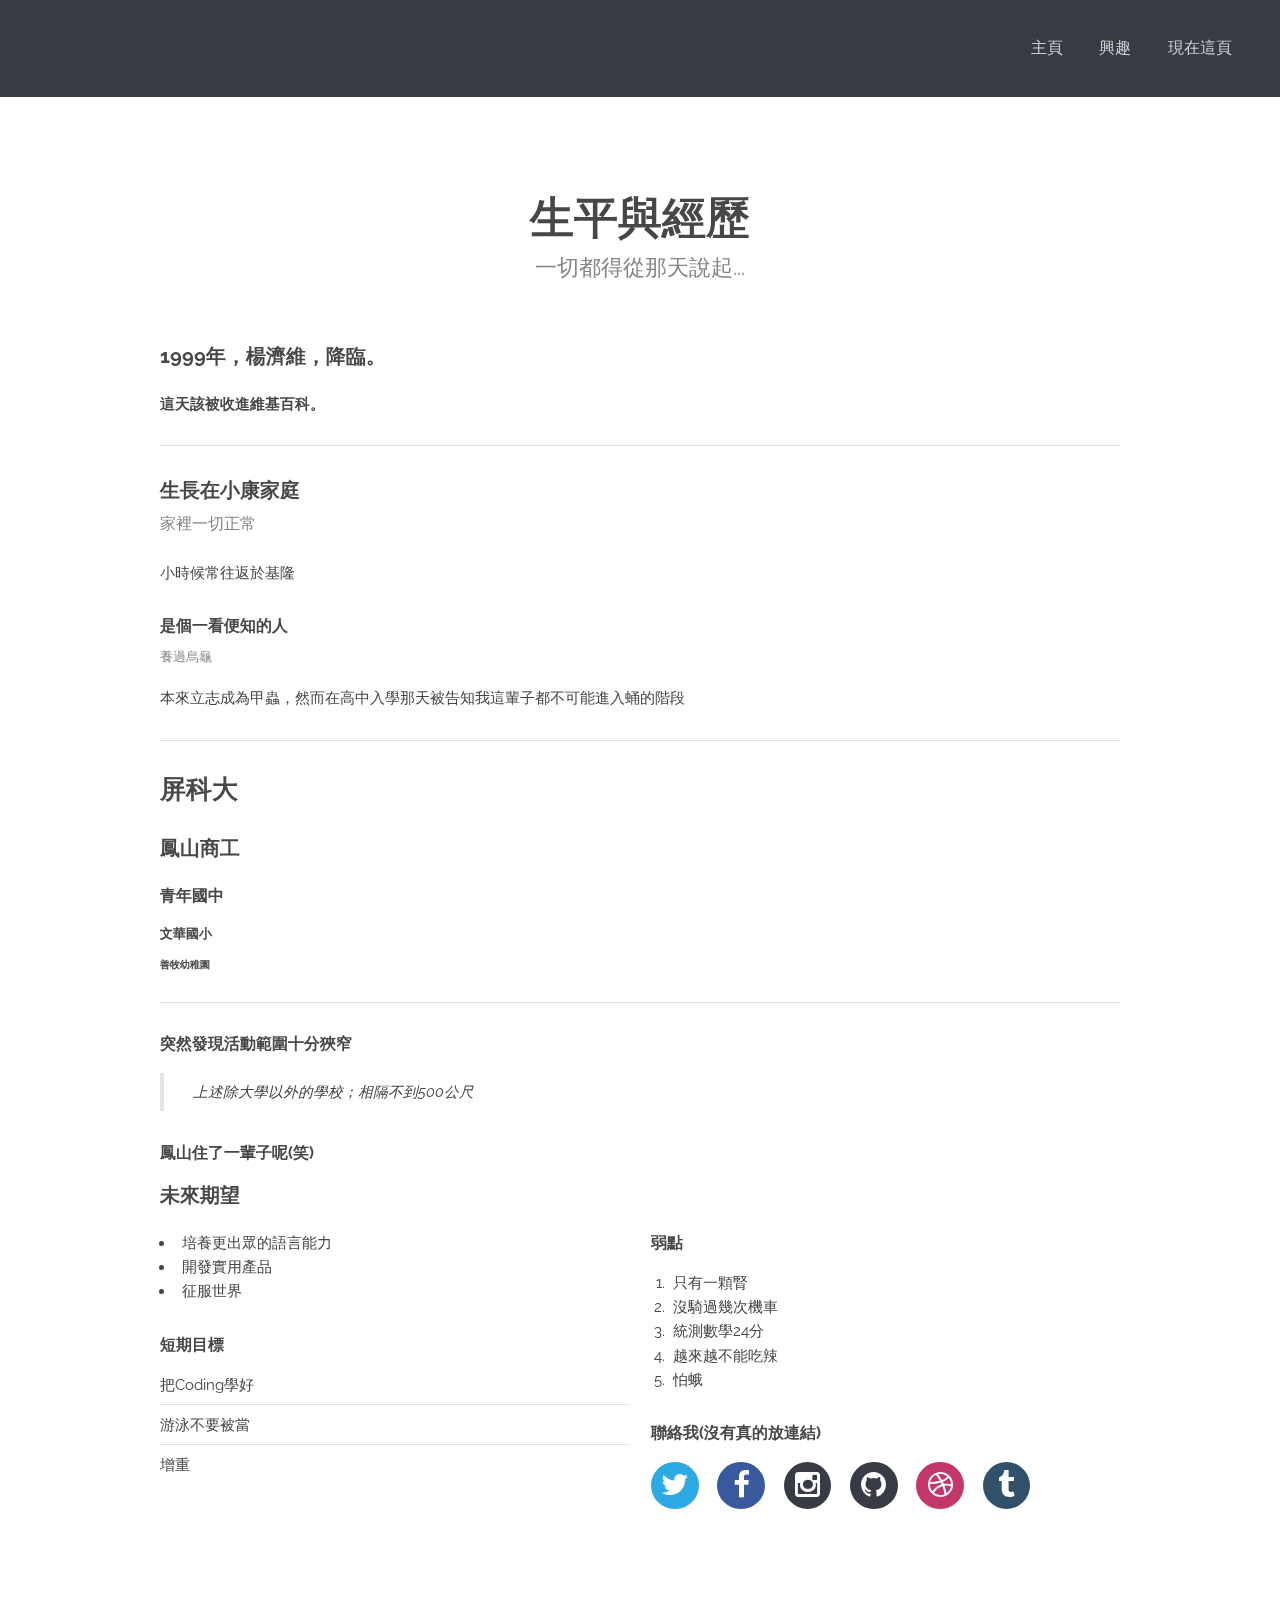
==== templated-transit/elements.html @ 1645ad38 "go" ====
<!DOCTYPE html>
<!--
	Transit by TEMPLATED
	templated.co @templatedco
	Released for free under the Creative Commons Attribution 3.0 license (templated.co/license)
-->
<html lang="en">

<head>
    <meta charset="UTF-8">
    <title>經歷</title>
    <meta http-equiv="content-type" content="text/html; charset=utf-8" />
    <meta name="description" content="" />
    <meta name="keywords" content="" />
    <!--[if lte IE 8]><script src="js/html5shiv.js"></script><![endif]-->
    <script src="js/jquery.min.js"></script>
    <script src="js/skel.min.js"></script>
    <script src="js/skel-layers.min.js"></script>
    <script src="js/init.js"></script>
    <noscript>
			<link rel="stylesheet" href="css/skel.css" />
			<link rel="stylesheet" href="css/style.css" />
			<link rel="stylesheet" href="css/style-xlarge.css" />
		</noscript>
</head>

<body>

    <!-- Header -->
    <header id="header">
        <nav id="nav">
            <ul>
                <li><a href="index.html">主頁</a></li>
                <li><a href="generic.html">興趣</a></li>
                <li><a href="elements.html">現在這頁</a></li>

            </ul>
        </nav>
    </header>

    <!-- Main -->
    <section id="main" class="wrapper">
        <div class="container">

            <header class="major">
                <h2>生平與經歷</h2>
                <p>一切都得從那天說起...</p>
            </header>

            <!-- Text -->
            <section>
                <h3>1999年，楊濟維，降臨。</h3>
                <p> <b>這天該被收進維基百科。</b></p>

                <hr />

                <header>
                    <h3>生長在小康家庭</h3>
                    <p>家裡一切正常</p>
                </header>
                <p>小時候常往返於基隆</p>
                <header>
                    <h4>是個一看便知的人</h4>
                    <p>養過烏龜</p>
                </header>
                <p>本來立志成為甲蟲，然而在高中入學那天被告知我這輩子都不可能進入蛹的階段</p>

                <hr />

                <h2>屏科大</h2>
                <h3>鳳山商工</h3>
                <h4>青年國中</h4>
                <h5>文華國小</h5>
                <h6>善牧幼稚園</h6>

                <hr />

                <h4>突然發現活動範圍十分狹窄</h4>
                <blockquote>上述除大學以外的學校；相隔不到500公尺</blockquote>

                <h4>鳳山住了一輩子呢(笑)</h4>

            </section>

            <!-- Lists -->
            <section>
                <h3>未來期望</h3>
                <div class="row">
                    <div class="6u 12u(3)">


                        <ul>
                            <li>培養更出眾的語言能力</li>
                            <li>開發實用產品</li>
                            <li>征服世界</li>
                        </ul>

                        <h4>短期目標</h4>
                        <ul class="alt">
                            <li>把Coding學好</li>
                            <li>游泳不要被當</li>
                            <li>增重</li>
                        </ul>

                    </div>
                    <div class="6u 12u(3)">

                        <h4>弱點</h4>
                        <ol>
                            <li>只有一顆腎</li>
                            <li>沒騎過幾次機車</li>
                            <li>統測數學24分</li>
                            <li>越來越不能吃辣</li>
                            <li>怕蛾</li>

                        </ol>

                        <h4>聯絡我(沒有真的放連結)</h4>

                        <ul class="icons">
                            <li><a href="#" class="icon rounded fa-twitter"><span class="label">Twitter</span></a></li>
                            <li><a href="#" class="icon rounded fa-facebook"><span class="label">Facebook</span></a></li>
                            <li><a href="#" class="icon rounded fa-instagram"><span class="label">Instagram</span></a></li>
                            <li><a href="#" class="icon rounded fa-github"><span class="label">Github</span></a></li>
                            <li><a href="#" class="icon rounded fa-dribbble"><span class="label">Dribbble</span></a></li>
                            <li><a href="#" class="icon rounded fa-tumblr"><span class="label">Tumblr</span></a></li>
                        </ul>

                    </div>
                </div>



</body>

</html>
---- templated-transit/css/skel.css ----
/* Resets (http://meyerweb.com/eric/tools/css/reset/ | v2.0 | 20110126 | License: none (public domain)) */

	html,body,div,span,applet,object,iframe,h1,h2,h3,h4,h5,h6,p,blockquote,pre,a,abbr,acronym,address,big,cite,code,del,dfn,em,img,ins,kbd,q,s,samp,small,strike,strong,sub,sup,tt,var,b,u,i,center,dl,dt,dd,ol,ul,li,fieldset,form,label,legend,table,caption,tbody,tfoot,thead,tr,th,td,article,aside,canvas,details,embed,figure,figcaption,footer,header,hgroup,menu,nav,output,ruby,section,summary,time,mark,audio,video{margin:0;padding:0;border:0;font-size:100%;font:inherit;vertical-align:baseline;}article,aside,details,figcaption,figure,footer,header,hgroup,menu,nav,section{display:block;}body{line-height:1;}ol,ul{list-style:none;}blockquote,q{quotes:none;}blockquote:before,blockquote:after,q:before,q:after{content:'';content:none;}table{border-collapse:collapse;border-spacing:0;}body{-webkit-text-size-adjust:none}

/* Box Model */

	*, *:before, *:after {
		-moz-box-sizing: border-box;
		-webkit-box-sizing: border-box;
		box-sizing: border-box;
	}

/* Container */

	.container {
		margin-left: auto;
		margin-right: auto;

		/* width: (containers) */
		width: 1200px;
	}

	/* Modifiers */

		/* 125% */
			.container.\31 25\25 {
				width: 100%;

				/* max-width: (containers * 1.25) */
				max-width: 1500px;

				/* min-width: (containers) */
				min-width: 1200px;
			}

		/* 75% */
			.container.\37 5\25 {

				/* width: (containers * 0.75) */
				width: 900px;

			}

		/* 50% */
			.container.\35 0\25 {

				/* width: (containers * 0.50) */
				width: 600px;

			}

		/* 25% */
			.container.\32 5\25 {

				/* width: (containers * 0.25) */
				width: 300px;

			}

/* Grid */

	.row {
		border-bottom: solid 1px transparent;
	}

	.row > * {
		float: left;
	}

	.row:after, .row:before {
		content: '';
		display: block;
		clear: both;
		height: 0;
	}

	.row.uniform > * > :first-child {
		margin-top: 0;
	}

	.row.uniform > * > :last-child {
		margin-bottom: 0;
	}

	/* Gutters */

		/* Normal */

			.row > * {
				/* padding: (gutters.horizontal) 0 0 (gutters.vertical) */
				padding: 0 0 0 2em;
			}

			.row {
				/* margin: -(gutters.horizontal) 0 -1px -(gutters.vertical) */
				margin: 0 0 -1px -2em;
			}

			.row.uniform > * {
				/* padding: (gutters.vertical) 0 0 (gutters.vertical) */
				padding: 2em 0 0 2em;
			}

			.row.uniform {
				/* margin: -(gutters.vertical) 0 -1px -(gutters.vertical) */
				margin: -2em 0 -1px -2em;
			}

		/* 200% */

			.row.\32 00\25 > * {
				/* padding: (gutters.horizontal) 0 0 (gutters.vertical) */
				padding: 0 0 0 4em;
			}

			.row.\32 00\25 {
				/* margin: -(gutters.horizontal) 0 -1px -(gutters.vertical) */
				margin: 0 0 -1px -4em;
			}

			.row.uniform.\32 00\25 > * {
				/* padding: (gutters.vertical) 0 0 (gutters.vertical) */
				padding: 4em 0 0 4em;
			}

			.row.uniform.\32 00\25 {
				/* margin: -(gutters.vertical) 0 -1px -(gutters.vertical) */
				margin: -4em 0 -1px -4em;
			}

		/* 150% */

			.row.\31 50\25 > * {
				/* padding: (gutters.horizontal) 0 0 (gutters.vertical) */
				padding: 0 0 0 1.5em;
			}

			.row.\31 50\25 {
				/* margin: -(gutters.horizontal) 0 -1px -(gutters.vertical) */
				margin: 0 0 -1px -1.5em;
			}

			.row.uniform.\31 50\25 > * {
				/* padding: (gutters.vertical) 0 0 (gutters.vertical) */
				padding: 1.5em 0 0 1.5em;
			}

			.row.uniform.\31 50\25 {
				/* margin: -(gutters.vertical) 0 -1px -(gutters.vertical) */
				margin: -1.5em 0 -1px -1.5em;
			}

		/* 50% */

			.row.\35 0\25 > * {
				/* padding: (gutters.horizontal) 0 0 (gutters.vertical) */
				padding: 0 0 0 1em;
			}

			.row.\35 0\25 {
				/* margin: -(gutters.horizontal) 0 -1px -(gutters.vertical) */
				margin: 0 0 -1px -1em;
			}

			.row.uniform.\35 0\25 > * {
				/* padding: (gutters.vertical) 0 0 (gutters.vertical) */
				padding: 1em 0 0 1em;
			}

			.row.uniform.\35 0\25 {
				/* margin: -(gutters.vertical) 0 -1px -(gutters.vertical) */
				margin: -1em 0 -1px -1em;
			}

		/* 25% */

			.row.\32 5\25 > * {
				/* padding: (gutters.horizontal) 0 0 (gutters.vertical) */
				padding: 0 0 0 0.5em;
			}

			.row.\32 5\25 {
				/* margin: -(gutters.horizontal) 0 -1px -(gutters.vertical) */
				margin: 0 0 -1px -0.5em;
			}

			.row.uniform.\32 5\25 > * {
				/* padding: (gutters.vertical) 0 0 (gutters.vertical) */
				padding: 0.5em 0 0 0.5em;
			}

			.row.uniform.\32 5\25 {
				/* margin: -(gutters.vertical) 0 -1px -(gutters.vertical) */
				margin: -0.5em 0 -1px -0.5em;
			}

		/* 0% */

			.row.\30 \25 > * {
				padding: 0;
			}

			.row.\30 \25 {
				margin: 0 0 -1px 0;
			}

	/* Cells */

		.\31 2u, .\31 2u\24 { width: 100%; clear: none; margin-left: 0; }
		.\31 1u, .\31 1u\24 { width: 91.6666666667%; clear: none; margin-left: 0; }
		.\31 0u, .\31 0u\24 { width: 83.3333333333%; clear: none; margin-left: 0; }
		.\39 u, .\39 u\24 { width: 75%; clear: none; margin-left: 0; }
		.\38 u, .\38 u\24 { width: 66.6666666667%; clear: none; margin-left: 0; }
		.\37 u, .\37 u\24 { width: 58.3333333333%; clear: none; margin-left: 0; }
		.\36 u, .\36 u\24 { width: 50%; clear: none; margin-left: 0; }
		.\35 u, .\35 u\24 { width: 41.6666666667%; clear: none; margin-left: 0; }
		.\34 u, .\34 u\24 { width: 33.3333333333%; clear: none; margin-left: 0; }
		.\33 u, .\33 u\24 { width: 25%; clear: none; margin-left: 0; }
		.\32 u, .\32 u\24 { width: 16.6666666667%; clear: none; margin-left: 0; }
		.\31 u, .\31 u\24 { width: 8.3333333333%; clear: none; margin-left: 0; }

		.\31 2u\24 + *,
		.\31 1u\24 + *,
		.\31 0u\24 + *,
		.\39 u\24 + *,
		.\38 u\24 + *,
		.\37 u\24 + *,
		.\36 u\24 + *,
		.\35 u\24 + *,
		.\34 u\24 + *,
		.\33 u\24 + *,
		.\32 u\24 + *,
		.\31 u\24 + * {
			clear: left;
		}

		.\-11u { margin-left: 91.6666666667% }
		.\-10u { margin-left: 83.3333333333% }
		.\-9u { margin-left: 75% }
		.\-8u { margin-left: 66.6666666667% }
		.\-7u { margin-left: 58.3333333333% }
		.\-6u { margin-left: 50% }
		.\-5u { margin-left: 41.6666666667% }
		.\-4u { margin-left: 33.3333333333% }
		.\-3u { margin-left: 25% }
		.\-2u { margin-left: 16.6666666667% }
		.\-1u { margin-left: 8.3333333333% }
---- templated-transit/css/style.css ----
@charset "UTF-8";
@import url(font-awesome.min.css);
@import url(http://fonts.googleapis.com/css?family=Raleway:700,400);

/*
	Transit by TEMPLATED
	templated.co @templatedco
	Released for free under the Creative Commons Attribution 3.0 license (templated.co/license)
*/

/* Basic */

	body {
		background: #fff;
	}

		body.is-loading *, body.is-loading *:before, body.is-loading *:after {
			-moz-animation: none !important;
			-webkit-animation: none !important;
			-o-animation: none !important;
			-ms-animation: none !important;
			animation: none !important;
			-moz-transition: none !important;
			-webkit-transition: none !important;
			-o-transition: none !important;
			-ms-transition: none !important;
			transition: none !important;
		}

	body, input, select, textarea {
		color: #444;
		font-family: "Raleway", Helvetica, sans-serif;
		font-size: 13pt;
		font-weight: 400;
		line-height: 1.65em;
	}

	a {
		color: #383b43;
		text-decoration: none;
	}

		a:active, a:hover {
			text-decoration: underline;
		}

	strong, b {
		color: #474747;
		font-weight: 700;
	}

	em, i {
		font-style: italic;
	}

	p {
		margin: 0 0 2em 0;
	}

	h1, h2, h3, h4, h5, h6 {
		color: #474747;
		font-weight: 700;
		line-height: 1em;
		margin: 0 0 1em 0;
	}

		h1 a, h2 a, h3 a, h4 a, h5 a, h6 a {
			color: inherit;
			text-decoration: none;
		}

	h2 {
		font-size: 1.75em;
		line-height: 1.5em;
	}

	h3 {
		font-size: 1.35em;
		line-height: 1.5em;
	}

	h4 {
		font-size: 1.1em;
		line-height: 1.5em;
	}

	h5 {
		font-size: 0.9em;
		line-height: 1.5em;
	}

	h6 {
		font-size: 0.7em;
		line-height: 1.5em;
	}

	sub {
		font-size: 0.8em;
		position: relative;
		top: 0.5em;
	}

	sup {
		font-size: 0.8em;
		position: relative;
		top: -0.5em;
	}

	hr {
		border: 0;
		border-bottom: solid 1px rgba(144, 144, 144, 0.25);
		margin: 2em 0;
	}

		hr.major {
			margin: 3em 0;
		}

	blockquote {
		border-left: solid 4px rgba(144, 144, 144, 0.25);
		font-style: italic;
		margin: 0 0 2em 0;
		padding: 0.5em 0 0.5em 2em;
	}

	code {
		background: rgba(144, 144, 144, 0.075);
		border-radius: 4px;
		border: solid 1px rgba(144, 144, 144, 0.25);
		font-family: "Courier New", monospace;
		font-size: 0.9em;
		margin: 0 0.25em;
		padding: 0.25em 0.65em;
	}

	pre {
		-webkit-overflow-scrolling: touch;
		font-family: "Courier New", monospace;
		font-size: 0.9em;
		margin: 0 0 2em 0;
	}

		pre code {
			display: block;
			line-height: 1.75em;
			padding: 1em 1.5em;
			overflow-x: auto;
		}

	.align-left {
		text-align: left;
	}

	.align-center {
		text-align: center;
	}

	.align-right {
		text-align: right;
	}

/* Section/Article */

	section.special, article.special {
		text-align: center;
	}

	header p {
		color: #858585;
		position: relative;
		margin: 0 0 1.5em 0;
	}

	header h2 + p {
		font-size: 1.25em;
		margin-top: -1em;
		line-height: 1.5em;
	}

	header h3 + p {
		font-size: 1.1em;
		margin-top: -0.8em;
		line-height: 1.5em;
	}

	header h4 + p,
	header h5 + p,
	header h6 + p {
		font-size: 0.9em;
		margin-top: -0.6em;
		line-height: 1.5em;
	}

	header.major {
		text-align: center;
		margin-bottom: 4em;
	}

		header.major h2 {
			font-size: 3em;
			margin-bottom: 0.5em;
		}

		header.major p {
			font-size: 1.5em;
		}

/* Form */

	form {
		margin: 0 0 2em 0;
	}

	label {
		color: #474747;
		display: block;
		font-size: 0.9em;
		font-weight: 700;
		margin: 0 0 1em 0;
	}

	input[type="text"],
	input[type="password"],
	input[type="email"],
	select,
	textarea {
		-moz-appearance: none;
		-webkit-appearance: none;
		-o-appearance: none;
		-ms-appearance: none;
		appearance: none;
		background: rgba(144, 144, 144, 0.075);
		border-radius: 4px;
		border: none;
		color: inherit;
		display: block;
		outline: 0;
		padding: 0 1em;
		text-decoration: none;
		width: 100%;
	}

		input[type="text"]:invalid,
		input[type="password"]:invalid,
		input[type="email"]:invalid,
		select:invalid,
		textarea:invalid {
			box-shadow: none;
		}

		input[type="text"]:focus,
		input[type="password"]:focus,
		input[type="email"]:focus,
		select:focus,
		textarea:focus {
			border-color: #383b43;
			box-shadow: 0 0 0 1px #383b43;
		}

	.select-wrapper {
		text-decoration: none;
		display: block;
		position: relative;
	}

		.select-wrapper:before {
			content: "";
			-moz-osx-font-smoothing: grayscale;
			-webkit-font-smoothing: antialiased;
			font-family: FontAwesome;
			font-style: normal;
			font-weight: normal;
			text-transform: none !important;
		}

		.select-wrapper:before {
			color: rgba(144, 144, 144, 0.25);
			display: block;
			height: 2.75em;
			line-height: 2.75em;
			pointer-events: none;
			position: absolute;
			right: 0;
			text-align: center;
			top: 0;
			width: 2.75em;
		}

		.select-wrapper select::-ms-expand {
			display: none;
		}

	input[type="text"],
	input[type="password"],
	input[type="email"],
	select {
		height: 2.75em;
	}

	textarea {
		padding: 0.75em 1em;
	}

	input[type="checkbox"],
	input[type="radio"] {
		-moz-appearance: none;
		-webkit-appearance: none;
		-o-appearance: none;
		-ms-appearance: none;
		appearance: none;
		display: block;
		float: left;
		margin-right: -2em;
		opacity: 0;
		width: 1em;
		z-index: -1;
	}

		input[type="checkbox"] + label,
		input[type="radio"] + label {
			text-decoration: none;
			color: #444;
			cursor: pointer;
			display: inline-block;
			font-size: 1em;
			font-weight: 400;
			padding-left: 2.4em;
			padding-right: 0.75em;
			position: relative;
		}

			input[type="checkbox"] + label:before,
			input[type="radio"] + label:before {
				-moz-osx-font-smoothing: grayscale;
				-webkit-font-smoothing: antialiased;
				font-family: FontAwesome;
				font-style: normal;
				font-weight: normal;
				text-transform: none !important;
			}

			input[type="checkbox"] + label:before,
			input[type="radio"] + label:before {
				background: rgba(144, 144, 144, 0.075);
				border-radius: 4px;
				border: solid 1px rgba(144, 144, 144, 0.25);
				content: '';
				display: inline-block;
				height: 1.65em;
				left: 0;
				line-height: 1.58125em;
				position: absolute;
				text-align: center;
				top: 0;
				width: 1.65em;
			}

		input[type="checkbox"]:checked + label:before,
		input[type="radio"]:checked + label:before {
			background: #3cadd4;
			border-color: #3cadd4;
			color: #ffffff;
			content: '\f00c';
		}

		input[type="checkbox"]:focus + label:before,
		input[type="radio"]:focus + label:before {
			border-color: #383b43;
			box-shadow: 0 0 0 1px #383b43;
		}

	input[type="checkbox"] + label:before {
		border-radius: 4px;
	}

	input[type="radio"] + label:before {
		border-radius: 100%;
	}

	::-webkit-input-placeholder {
		color: #858585 !important;
		opacity: 1.0;
	}

	:-moz-placeholder {
		color: #858585 !important;
		opacity: 1.0;
	}

	::-moz-placeholder {
		color: #858585 !important;
		opacity: 1.0;
	}

	:-ms-input-placeholder {
		color: #858585 !important;
		opacity: 1.0;
	}

	.formerize-placeholder {
		color: #858585 !important;
		opacity: 1.0;
	}

/* Box */

	.box {
		border-radius: 4px;
		border: solid 1px rgba(144, 144, 144, 0.25);
		margin-bottom: 2em;
		padding: 1.5em;
	}

		.box > :last-child,
		.box > :last-child > :last-child,
		.box > :last-child > :last-child > :last-child {
			margin-bottom: 0;
		}

		.box.alt {
			border: 0;
			border-radius: 0;
			padding: 0;
		}

/* Icon */

	.icon {
		text-decoration: none;
		border-bottom: none;
		position: relative;
	}

		.icon:before {
			-moz-osx-font-smoothing: grayscale;
			-webkit-font-smoothing: antialiased;
			font-family: FontAwesome;
			font-style: normal;
			font-weight: normal;
			text-transform: none !important;
		}

		.icon:active, .icon:hover {
			text-decoration: none;
		}

		.icon > .label {
			display: none;
		}

		.icon.rounded {
			background-color: #383b43;
			border-radius: 100%;
			color: #ffffff;
			display: inline-block;
			height: 3.25em;
			line-height: 3.25em;
			text-align: center;
			width: 3.25em;
		}

			.icon.rounded.big {
				font-size: 2.5em;
				margin-bottom: 0.5em;
			}

			.icon.rounded.color1 {
				background-color: #3cadd4;
			}

			.icon.rounded.color2 {
				background-color: #3c61d4;
			}

			.icon.rounded.color3 {
				background-color: #633cd4;
			}

			.icon.rounded.color4 {
				background-color: #af3cd4;
			}

			.icon.rounded.color5 {
				background-color: #d43cad;
			}

			.icon.rounded.color6 {
				background-color: #d43c61;
			}

			.icon.rounded.color7 {
				background-color: #d4633c;
			}

			.icon.rounded.color8 {
				background-color: #d4af3c;
			}

			.icon.rounded.color9 {
				background-color: #add43c;
			}

			.icon.rounded.color10 {
				background-color: #61d43c;
			}

			.icon.rounded.fa-twitter {
				background-color: #2daae4;
			}

			.icon.rounded.fa-facebook {
				background-color: #39599f;
			}

			.icon.rounded.fa-google-plus {
				background-color: #c91e1f;
			}

			.icon.rounded.fa-dribbble {
				background-color: #c4376b;
			}

			.icon.rounded.fa-tumblr, .icon.rounded.fa-linkedin {
				background-color: #31516a;
			}

			.icon.rounded.fa-rss {
				background-color: #f2600b;
			}

/* Image */

	.image {
		border-radius: 4px;
		border: 0;
		display: inline-block;
		position: relative;
	}

		.image img {
			border-radius: 4px;
			display: block;
		}

		.image.left {
			float: left;
			padding: 0 1.5em 1em 0;
			top: 0.25em;
		}

		.image.right {
			float: right;
			padding: 0 0 1em 1.5em;
			top: 0.25em;
		}

		.image.left, .image.right {
			max-width: 40%;
		}

			.image.left img, .image.right img {
				width: 100%;
			}

		.image.fit {
			display: block;
			margin: 0 0 2em 0;
			width: 100%;
		}

			.image.fit img {
				width: 100%;
			}

/* List */

	ol {
		list-style: decimal;
		margin: 0 0 2em 0;
		padding-left: 1.25em;
	}

		ol li {
			padding-left: 0.25em;
		}

	ul {
		list-style: disc;
		margin: 0 0 2em 0;
		padding-left: 1em;
	}

		ul li {
			padding-left: 0.5em;
		}

		ul.alt {
			list-style: none;
			padding-left: 0;
		}

			ul.alt li {
				border-top: solid 1px rgba(144, 144, 144, 0.25);
				padding: 0.5em 0;
			}

				ul.alt li:first-child {
					border-top: 0;
					padding-top: 0;
				}

		ul.unstyled {
			list-style: none;
			padding-left: 0;
		}

			ul.unstyled li {
				padding: 0.4em 0;
			}

		ul.icons {
			cursor: default;
			list-style: none;
			padding-left: 0;
		}

			ul.icons li {
				display: inline-block;
				padding: 0 1em 0 0;
			}

				ul.icons li:last-child {
					padding-right: 0;
				}

				ul.icons li .icon:before {
					font-size: 2em;
				}

		ul.actions {
			cursor: default;
			list-style: none;
			padding-left: 0;
		}

			ul.actions li {
				display: inline-block;
				padding: 0 1em 0 0;
				vertical-align: middle;
			}

				ul.actions li:last-child {
					padding-right: 0;
				}

			ul.actions.small li {
				padding: 0 0.5em 0 0;
			}

			ul.actions.vertical li {
				display: block;
				padding: 1em 0 0 0;
			}

				ul.actions.vertical li:first-child {
					padding-top: 0;
				}

				ul.actions.vertical li > * {
					margin-bottom: 0;
				}

			ul.actions.vertical.small li {
				padding: 0.5em 0 0 0;
			}

				ul.actions.vertical.small li:first-child {
					padding-top: 0;
				}

			ul.actions.fit {
				display: table;
				margin-left: -1em;
				padding: 0;
				table-layout: fixed;
				width: calc(100% + 1em);
			}

				ul.actions.fit li {
					display: table-cell;
					padding: 0 0 0 1em;
				}

					ul.actions.fit li > * {
						margin-bottom: 0;
					}

				ul.actions.fit.small {
					margin-left: -0.5em;
					width: calc(100% + 0.5em);
				}

					ul.actions.fit.small li {
						padding: 0 0 0 0.5em;
					}

	dl {
		margin: 0 0 2em 0;
	}

/* Table */

	.table-wrapper {
		-webkit-overflow-scrolling: touch;
		overflow-x: auto;
	}

	table {
		margin: 0 0 2em 0;
		width: 100%;
	}

		table tbody tr {
			border: solid 1px rgba(144, 144, 144, 0.25);
			border-left: 0;
			border-right: 0;
		}

			table tbody tr:nth-child(2n + 1) {
				background-color: rgba(144, 144, 144, 0.075);
			}

		table td {
			padding: 0.75em 0.75em;
		}

		table th {
			color: #474747;
			font-size: 0.9em;
			font-weight: 700;
			padding: 0 0.75em 0.75em 0.75em;
			text-align: left;
		}

		table thead {
			border-bottom: solid 2px rgba(144, 144, 144, 0.25);
		}

		table tfoot {
			border-top: solid 2px rgba(144, 144, 144, 0.25);
		}

		table.alt {
			border-collapse: separate;
		}

			table.alt tbody tr td {
				border: solid 1px rgba(144, 144, 144, 0.25);
				border-left-width: 0;
				border-top-width: 0;
			}

				table.alt tbody tr td:first-child {
					border-left-width: 1px;
				}

			table.alt tbody tr:first-child td {
				border-top-width: 1px;
			}

			table.alt thead {
				border-bottom: 0;
			}

			table.alt tfoot {
				border-top: 0;
			}

/* Button */

	input[type="submit"],
	input[type="reset"],
	input[type="button"],
	.button {
		-moz-appearance: none;
		-webkit-appearance: none;
		-o-appearance: none;
		-ms-appearance: none;
		appearance: none;
		-moz-transition: background-color 0.2s ease-in-out, color 0.2s ease-in-out;
		-webkit-transition: background-color 0.2s ease-in-out, color 0.2s ease-in-out;
		-o-transition: background-color 0.2s ease-in-out, color 0.2s ease-in-out;
		-ms-transition: background-color 0.2s ease-in-out, color 0.2s ease-in-out;
		transition: background-color 0.2s ease-in-out, color 0.2s ease-in-out;
		background-color: #3cadd4;
		border-radius: 30px;
		border: 0;
		color: #ffffff !important;
		cursor: pointer;
		display: inline-block;
		font-weight: 400;
		height: 2.85em;
		line-height: 2.95em;
		padding: 0 2em;
		text-align: center;
		text-decoration: none;
		white-space: nowrap;
	}

		input[type="submit"]:hover,
		input[type="reset"]:hover,
		input[type="button"]:hover,
		.button:hover {
			background-color: #51b6d9;
			text-decoration: none;
		}

		input[type="submit"]:active,
		input[type="reset"]:active,
		input[type="button"]:active,
		.button:active {
			background-color: #2da2ca;
			text-decoration: none;
		}

		input[type="submit"].icon,
		input[type="reset"].icon,
		input[type="button"].icon,
		.button.icon {
			padding-left: 1.35em;
		}

			input[type="submit"].icon:before,
			input[type="reset"].icon:before,
			input[type="button"].icon:before,
			.button.icon:before {
				margin-right: 0.5em;
			}

		input[type="submit"].fit,
		input[type="reset"].fit,
		input[type="button"].fit,
		.button.fit {
			display: block;
			margin: 0 0 1em 0;
			width: 100%;
		}

		input[type="submit"].small,
		input[type="reset"].small,
		input[type="button"].small,
		.button.small {
			font-size: 0.8em;
		}

		input[type="submit"].big,
		input[type="reset"].big,
		input[type="button"].big,
		.button.big {
			font-size: 1.35em;
		}

		input[type="submit"].alt,
		input[type="reset"].alt,
		input[type="button"].alt,
		.button.alt {
			background-color: transparent;
			box-shadow: inset 0 0 0 2px rgba(144, 144, 144, 0.25);
			color: #474747 !important;
		}

			input[type="submit"].alt:hover,
			input[type="reset"].alt:hover,
			input[type="button"].alt:hover,
			.button.alt:hover {
				background-color: rgba(144, 144, 144, 0.075);
			}

			input[type="submit"].alt:active,
			input[type="reset"].alt:active,
			input[type="button"].alt:active,
			.button.alt:active {
				background-color: rgba(144, 144, 144, 0.2);
			}

			input[type="submit"].alt.icon:before,
			input[type="reset"].alt.icon:before,
			input[type="button"].alt.icon:before,
			.button.alt.icon:before {
				color: #858585;
			}

		input[type="submit"].special,
		input[type="reset"].special,
		input[type="button"].special,
		.button.special {
			background-color: #383b43;
			color: #ffffff !important;
		}

			input[type="submit"].special:hover,
			input[type="reset"].special:hover,
			input[type="button"].special:hover,
			.button.special:hover {
				background-color: #444751;
			}

			input[type="submit"].special:active,
			input[type="reset"].special:active,
			input[type="button"].special:active,
			.button.special:active {
				background-color: #2c2f35;
			}

		input[type="submit"].disabled, input[type="submit"]:disabled,
		input[type="reset"].disabled,
		input[type="reset"]:disabled,
		input[type="button"].disabled,
		input[type="button"]:disabled,
		.button.disabled,
		.button:disabled {
			background-color: #444 !important;
			box-shadow: inset 0 -0.15em 0 0 rgba(0, 0, 0, 0.15);
			color: #fff !important;
			cursor: default;
			opacity: 0.25;
		}

/* Header */

	body.landing #header {
		background-color: transparent;
		left: 0;
		position: absolute;
		top: 0;
	}

		body.landing #header nav a {
			color: rgba(255, 255, 255, 0.5);
		}

	#header {
		background-color: #383b43;
		color: #ffffff;
		cursor: default;
		font-size: 1.1em;
		height: 6em;
		line-height: 6em;
		width: 100%;
		z-index: 10000;
	}

		#header h1 {
			color: #ffffff;
			height: inherit;
			left: 3em;
			line-height: inherit;
			margin: 0;
			padding: 0;
			position: absolute;
		}

			#header h1 a {
				font-size: 1.25em;
			}

		#header nav {
			height: inherit;
			line-height: inherit;
			position: absolute;
			right: 3em;
			vertical-align: middle;
		}

			#header nav > ul {
				list-style: none;
				margin: 0;
				padding-left: 0;
			}

				#header nav > ul > li {
					border-radius: 4px;
					display: inline-block;
					margin-left: 2em;
					padding-left: 0;
				}

					#header nav > ul > li a {
						-moz-transition: color 0.2s ease-in-out;
						-webkit-transition: color 0.2s ease-in-out;
						-o-transition: color 0.2s ease-in-out;
						-ms-transition: color 0.2s ease-in-out;
						transition: color 0.2s ease-in-out;
						color: #cdced0;
						display: inline-block;
						text-decoration: none;
					}

						#header nav > ul > li a:active, #header nav > ul > li a:hover {
							color: #ffffff;
						}

					#header nav > ul > li:first-child {
						margin-left: 0;
					}

					#header nav > ul > li .button {
						background-color: #fff;
						color: #444 !important;
						height: 2.25em;
						line-height: 2.25em;
						margin-bottom: 0;
						padding: 0 1em;
						position: relative;
						top: -0.075em;
						vertical-align: middle;
					}

		#header .container {
			position: relative;
		}

			#header .container h1 {
				left: 0;
			}

			#header .container nav {
				right: 0;
			}

/* Banner */

	#banner {
		background-image: url(../images/dark_tint.png), url(../images/bokeh_car_lights_bg.jpg);
		background-position: center center;
		background-size: cover;
		color: #ffffff;
		padding: 14em 0em 14em;
		text-align: center;
	}

		#banner :last-child {
			margin-bottom: 0;
		}

		#banner h2 {
			color: #ffffff;
			font-size: 4em;
			line-height: 1.25em;
			margin: 0 0 0.5em 0;
			padding: 0;
		}

		#banner p {
			font-size: 1.5em;
			margin-bottom: 1.75em;
		}

/* Wrapper */

	.wrapper {
		padding: 6em 0em 4em;
		/* Style 1 Wrapper */
		/* Style 2 Wrapper */
		/* Style 3 Wrapper */
	}

		.wrapper.style1 {
			background-color: #F5F5F5;
			border-bottom: 1px solid rgba(144, 144, 144, 0.25);
			border-top: 1px solid rgba(144, 144, 144, 0.25);
		}

			.wrapper.style1 .box {
				background-color: #fff;
				padding: 3em 2.5em;
			}

				.wrapper.style1 .box h2, .wrapper.style1 .box h3, .wrapper.style1 .box h4, .wrapper.style1 .box h5, .wrapper.style1 .box h6 {
					color: #858585;
				}

		.wrapper.style2 .profiles {
			border-bottom: 1px solid rgba(144, 144, 144, 0.25);
			border-top: 1px solid rgba(144, 144, 144, 0.25);
			margin-bottom: 4em;
			padding-top: 4em;
		}

		.wrapper.style2 .profile {
			margin-bottom: 2em;
			text-align: left;
		}

			.wrapper.style2 .profile img {
				border-radius: 50%;
				float: left;
				margin-bottom: 1em;
				margin-right: 1em;
			}

			.wrapper.style2 .profile h4 {
				margin-bottom: 0;
				margin-top: 1em;
			}

		.wrapper.style2 footer {
			margin-left: auto;
			margin-right: auto;
			width: 70%;
		}

			.wrapper.style2 footer p {
				margin-bottom: 3em;
			}

		.wrapper.style3 {
			background-color: #3cadd4;
			color: #ffffff;
		}

			.wrapper.style3 h2, .wrapper.style3 h3, .wrapper.style3 p {
				color: #ffffff;
			}

			.wrapper.style3 input[type="text"],
			.wrapper.style3 input[type="password"],
			.wrapper.style3 input[type="email"],
			.wrapper.style3 select,
			.wrapper.style3 textarea {
				background-color: #fff;
				color: #444;
			}

/* Footer */

	#footer {
		background: #383b43;
		padding: 6em 0em 4em;
	}

		#footer h2, #footer h3, #footer h4 {
			color: #ffffff;
		}

		#footer p, #footer a, #footer li {
			color: #cdced0;
		}

		#footer .links {
			border-bottom: 1px solid rgba(144, 144, 144, 0.25);
			margin-bottom: 4em;
			padding-bottom: 1em;
		}

		#footer .copyright {
			margin-top: 0.65em;
			padding: 0;
		}

			#footer .copyright li {
				color: #858585;
				display: inline-block;
				list-style: none;
				margin-left: 0.5em;
				padding-left: 0.5em;
			}

				#footer .copyright li:first-child {
					margin-left: 0;
					padding-left: 0;
				}

			#footer .copyright a {
				color: #858585;
			}

		#footer .icons {
			text-align: right;
		}

		#footer a.icon {
			color: #ffffff;
			font-size: 0.65em;
			height: 4em;
			line-height: 4em;
			width: 4em;
			cursor: pointer;
		}

/* Grid Demo */

	.grid-demo {
		display: block;
		margin: 0 0 2em 0;
	}

		.grid-demo span {
			background: #8d93a0;
			border-radius: 4px;
			color: rgba(0, 0, 0, 0.25);
			display: block;
			font-weight: 700;
			height: 2.75em;
			line-height: 2.75em;
			text-align: center;
		}

		.grid-demo .row.flush > div span {
			border-radius: 0;
		}

		.grid-demo .row.flush > div:first-child span {
			border-radius: 4px 0 0 4px;
		}

		.grid-demo .row.flush > div:last-child span {
			border-radius: 0 4px 4px 0;
		}
---- templated-transit/css/style-xlarge.css ----
/*
	Transit by TEMPLATED
	templated.co @templatedco
	Released for free under the Creative Commons Attribution 3.0 license (templated.co/license)
*/

/* Basic */

	body, input, select, textarea {
		font-size: 11pt;
	}
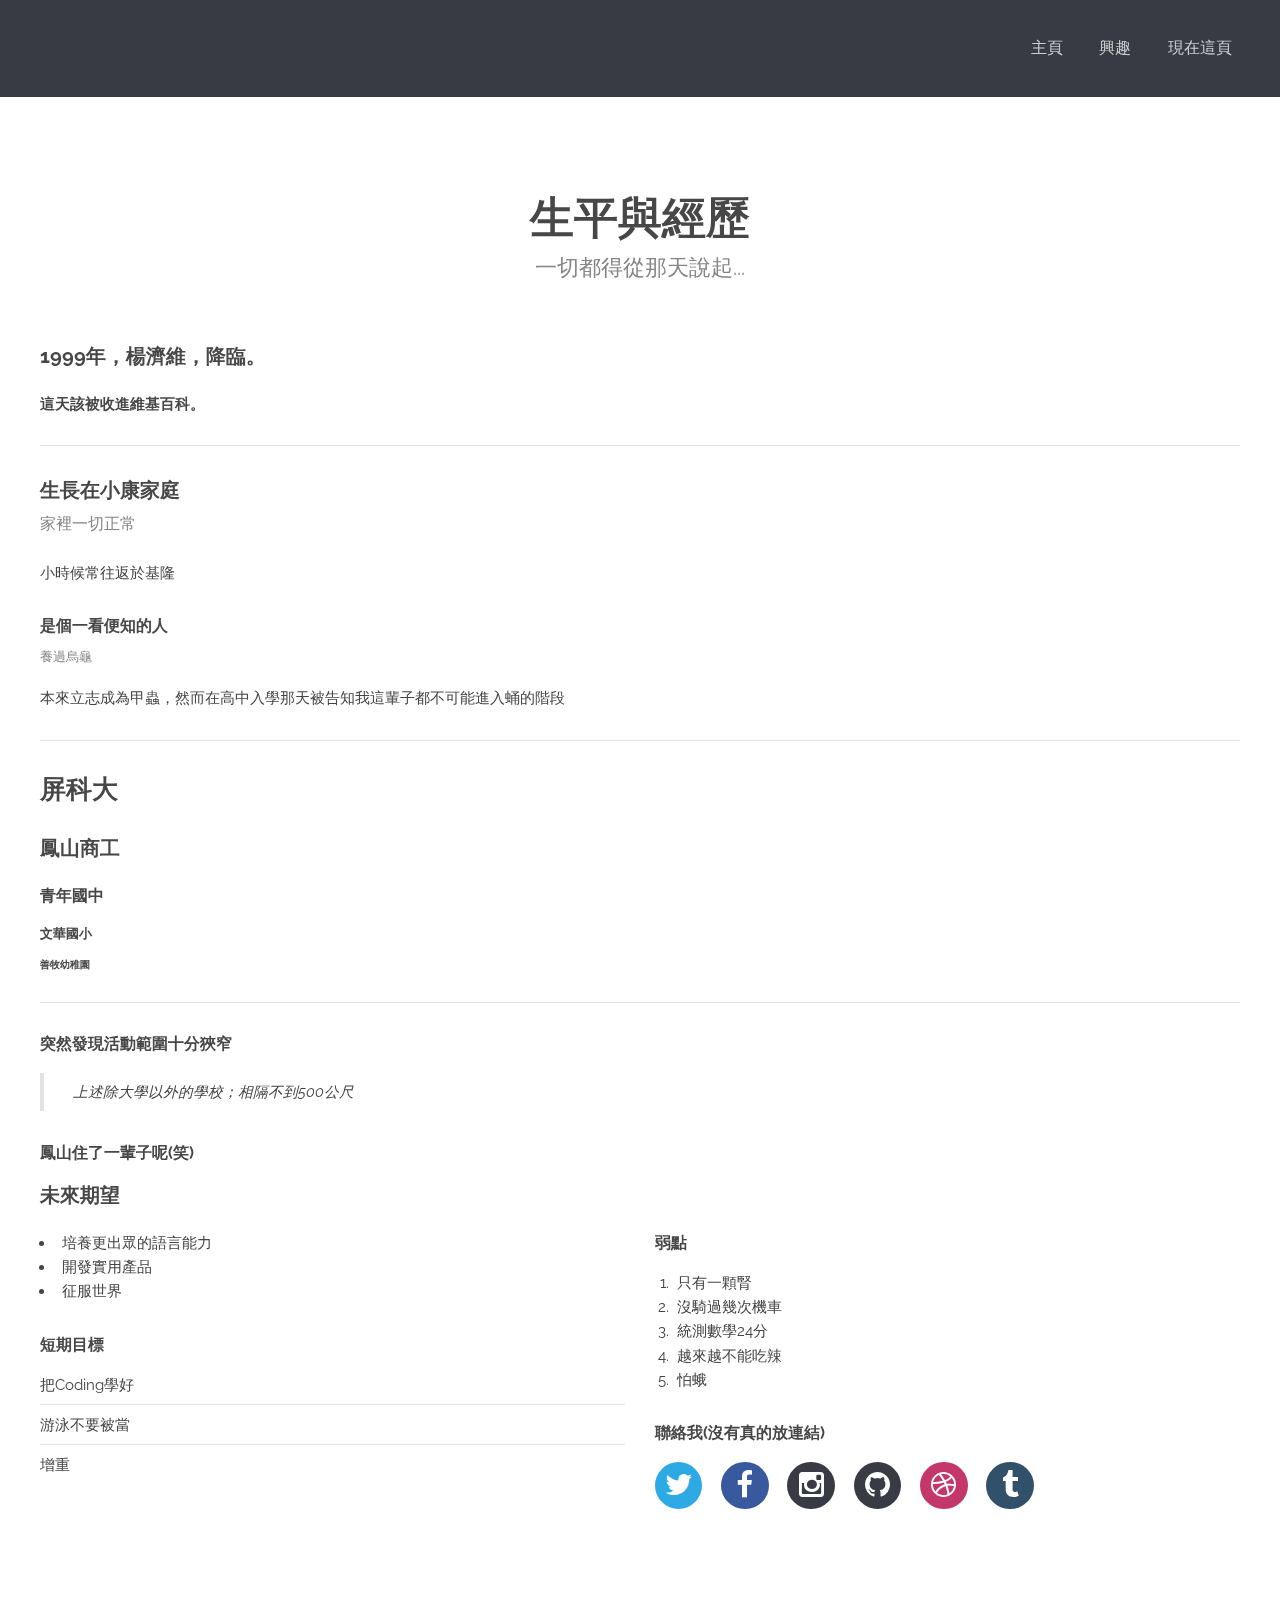
==== commit 8917f0b2: "我不會寫程式" ====
--- a/templated-transit/elements.html
+++ b/templated-transit/elements.html
@@ -17,11 +17,11 @@
     <script src="js/skel.min.js"></script>
     <script src="js/skel-layers.min.js"></script>
     <script src="js/init.js"></script>
-    <noscript>
-			<link rel="stylesheet" href="css/skel.css" />
-			<link rel="stylesheet" href="css/style.css" />
-			<link rel="stylesheet" href="css/style-xlarge.css" />
-		</noscript>
+
+    <link rel="stylesheet" href="css/skel.css" />
+    <link rel="stylesheet" href="css/style.css" />
+    <link rel="stylesheet" href="css/style-xlarge.css" />
+
 </head>
 
 <body>
--- a/templated-transit/css/style.css
+++ b/templated-transit/css/style.css
@@ -8,1212 +8,1261 @@
 	Released for free under the Creative Commons Attribution 3.0 license (templated.co/license)
 */
 
+
 /* Basic */
 
-	body {
-		background: #fff;
-	}
-
-		body.is-loading *, body.is-loading *:before, body.is-loading *:after {
-			-moz-animation: none !important;
-			-webkit-animation: none !important;
-			-o-animation: none !important;
-			-ms-animation: none !important;
-			animation: none !important;
-			-moz-transition: none !important;
-			-webkit-transition: none !important;
-			-o-transition: none !important;
-			-ms-transition: none !important;
-			transition: none !important;
-		}
-
-	body, input, select, textarea {
-		color: #444;
-		font-family: "Raleway", Helvetica, sans-serif;
-		font-size: 13pt;
-		font-weight: 400;
-		line-height: 1.65em;
-	}
-
-	a {
-		color: #383b43;
-		text-decoration: none;
-	}
-
-		a:active, a:hover {
-			text-decoration: underline;
-		}
-
-	strong, b {
-		color: #474747;
-		font-weight: 700;
-	}
-
-	em, i {
-		font-style: italic;
-	}
-
-	p {
-		margin: 0 0 2em 0;
-	}
-
-	h1, h2, h3, h4, h5, h6 {
-		color: #474747;
-		font-weight: 700;
-		line-height: 1em;
-		margin: 0 0 1em 0;
-	}
-
-		h1 a, h2 a, h3 a, h4 a, h5 a, h6 a {
-			color: inherit;
-			text-decoration: none;
-		}
-
-	h2 {
-		font-size: 1.75em;
-		line-height: 1.5em;
-	}
-
-	h3 {
-		font-size: 1.35em;
-		line-height: 1.5em;
-	}
-
-	h4 {
-		font-size: 1.1em;
-		line-height: 1.5em;
-	}
-
-	h5 {
-		font-size: 0.9em;
-		line-height: 1.5em;
-	}
-
-	h6 {
-		font-size: 0.7em;
-		line-height: 1.5em;
-	}
-
-	sub {
-		font-size: 0.8em;
-		position: relative;
-		top: 0.5em;
-	}
-
-	sup {
-		font-size: 0.8em;
-		position: relative;
-		top: -0.5em;
-	}
-
-	hr {
-		border: 0;
-		border-bottom: solid 1px rgba(144, 144, 144, 0.25);
-		margin: 2em 0;
-	}
-
-		hr.major {
-			margin: 3em 0;
-		}
-
-	blockquote {
-		border-left: solid 4px rgba(144, 144, 144, 0.25);
-		font-style: italic;
-		margin: 0 0 2em 0;
-		padding: 0.5em 0 0.5em 2em;
-	}
-
-	code {
-		background: rgba(144, 144, 144, 0.075);
-		border-radius: 4px;
-		border: solid 1px rgba(144, 144, 144, 0.25);
-		font-family: "Courier New", monospace;
-		font-size: 0.9em;
-		margin: 0 0.25em;
-		padding: 0.25em 0.65em;
-	}
-
-	pre {
-		-webkit-overflow-scrolling: touch;
-		font-family: "Courier New", monospace;
-		font-size: 0.9em;
-		margin: 0 0 2em 0;
-	}
-
-		pre code {
-			display: block;
-			line-height: 1.75em;
-			padding: 1em 1.5em;
-			overflow-x: auto;
-		}
-
-	.align-left {
-		text-align: left;
-	}
-
-	.align-center {
-		text-align: center;
-	}
-
-	.align-right {
-		text-align: right;
-	}
+body {
+    background: #fff;
+}
+
+body.is-loading *,
+body.is-loading *:before,
+body.is-loading *:after {
+    -moz-animation: none !important;
+    -webkit-animation: none !important;
+    -o-animation: none !important;
+    -ms-animation: none !important;
+    animation: none !important;
+    -moz-transition: none !important;
+    -webkit-transition: none !important;
+    -o-transition: none !important;
+    -ms-transition: none !important;
+    transition: none !important;
+}
+
+body,
+input,
+select,
+textarea {
+    color: #444;
+    font-family: "Raleway", Helvetica, sans-serif;
+    font-size: 13pt;
+    font-weight: 400;
+    line-height: 1.65em;
+}
+
+a {
+    color: #383b43;
+    text-decoration: none;
+}
+
+a:active,
+a:hover {
+    text-decoration: underline;
+}
+
+strong,
+b {
+    color: #474747;
+    font-weight: 700;
+}
+
+em,
+i {
+    font-style: italic;
+}
+
+p {
+    margin: 0 0 2em 0;
+}
+
+h1,
+h2,
+h3,
+h4,
+h5,
+h6 {
+    color: #474747;
+    font-weight: 700;
+    line-height: 1em;
+    margin: 0 0 1em 0;
+}
+
+h1 a,
+h2 a,
+h3 a,
+h4 a,
+h5 a,
+h6 a {
+    color: inherit;
+    text-decoration: none;
+}
+
+h2 {
+    font-size: 1.75em;
+    line-height: 1.5em;
+}
+
+h3 {
+    font-size: 1.35em;
+    line-height: 1.5em;
+}
+
+h4 {
+    font-size: 1.1em;
+    line-height: 1.5em;
+}
+
+h5 {
+    font-size: 0.9em;
+    line-height: 1.5em;
+}
+
+h6 {
+    font-size: 0.7em;
+    line-height: 1.5em;
+}
+
+sub {
+    font-size: 0.8em;
+    position: relative;
+    top: 0.5em;
+}
+
+sup {
+    font-size: 0.8em;
+    position: relative;
+    top: -0.5em;
+}
+
+hr {
+    border: 0;
+    border-bottom: solid 1px rgba(144, 144, 144, 0.25);
+    margin: 2em 0;
+}
+
+hr.major {
+    margin: 3em 0;
+}
+
+blockquote {
+    border-left: solid 4px rgba(144, 144, 144, 0.25);
+    font-style: italic;
+    margin: 0 0 2em 0;
+    padding: 0.5em 0 0.5em 2em;
+}
+
+code {
+    background: rgba(144, 144, 144, 0.075);
+    border-radius: 4px;
+    border: solid 1px rgba(144, 144, 144, 0.25);
+    font-family: "Courier New", monospace;
+    font-size: 0.9em;
+    margin: 0 0.25em;
+    padding: 0.25em 0.65em;
+}
+
+pre {
+    -webkit-overflow-scrolling: touch;
+    font-family: "Courier New", monospace;
+    font-size: 0.9em;
+    margin: 0 0 2em 0;
+}
+
+pre code {
+    display: block;
+    line-height: 1.75em;
+    padding: 1em 1.5em;
+    overflow-x: auto;
+}
+
+.align-left {
+    text-align: left;
+}
+
+.align-center {
+    text-align: center;
+}
+
+.align-right {
+    text-align: right;
+}
+
 
 /* Section/Article */
 
-	section.special, article.special {
-		text-align: center;
-	}
-
-	header p {
-		color: #858585;
-		position: relative;
-		margin: 0 0 1.5em 0;
-	}
-
-	header h2 + p {
-		font-size: 1.25em;
-		margin-top: -1em;
-		line-height: 1.5em;
-	}
-
-	header h3 + p {
-		font-size: 1.1em;
-		margin-top: -0.8em;
-		line-height: 1.5em;
-	}
-
-	header h4 + p,
-	header h5 + p,
-	header h6 + p {
-		font-size: 0.9em;
-		margin-top: -0.6em;
-		line-height: 1.5em;
-	}
-
-	header.major {
-		text-align: center;
-		margin-bottom: 4em;
-	}
-
-		header.major h2 {
-			font-size: 3em;
-			margin-bottom: 0.5em;
-		}
-
-		header.major p {
-			font-size: 1.5em;
-		}
+section.special,
+article.special {
+    text-align: center;
+}
+
+header p {
+    color: #858585;
+    position: relative;
+    margin: 0 0 1.5em 0;
+}
+
+header h2+p {
+    font-size: 1.25em;
+    margin-top: -1em;
+    line-height: 1.5em;
+}
+
+header h3+p {
+    font-size: 1.1em;
+    margin-top: -0.8em;
+    line-height: 1.5em;
+}
+
+header h4+p,
+header h5+p,
+header h6+p {
+    font-size: 0.9em;
+    margin-top: -0.6em;
+    line-height: 1.5em;
+}
+
+header.major {
+    text-align: center;
+    margin-bottom: 4em;
+}
+
+header.major h2 {
+    font-size: 3em;
+    margin-bottom: 0.5em;
+}
+
+header.major p {
+    font-size: 1.5em;
+}
+
 
 /* Form */
 
-	form {
-		margin: 0 0 2em 0;
-	}
-
-	label {
-		color: #474747;
-		display: block;
-		font-size: 0.9em;
-		font-weight: 700;
-		margin: 0 0 1em 0;
-	}
-
-	input[type="text"],
-	input[type="password"],
-	input[type="email"],
-	select,
-	textarea {
-		-moz-appearance: none;
-		-webkit-appearance: none;
-		-o-appearance: none;
-		-ms-appearance: none;
-		appearance: none;
-		background: rgba(144, 144, 144, 0.075);
-		border-radius: 4px;
-		border: none;
-		color: inherit;
-		display: block;
-		outline: 0;
-		padding: 0 1em;
-		text-decoration: none;
-		width: 100%;
-	}
-
-		input[type="text"]:invalid,
-		input[type="password"]:invalid,
-		input[type="email"]:invalid,
-		select:invalid,
-		textarea:invalid {
-			box-shadow: none;
-		}
-
-		input[type="text"]:focus,
-		input[type="password"]:focus,
-		input[type="email"]:focus,
-		select:focus,
-		textarea:focus {
-			border-color: #383b43;
-			box-shadow: 0 0 0 1px #383b43;
-		}
-
-	.select-wrapper {
-		text-decoration: none;
-		display: block;
-		position: relative;
-	}
-
-		.select-wrapper:before {
-			content: "";
-			-moz-osx-font-smoothing: grayscale;
-			-webkit-font-smoothing: antialiased;
-			font-family: FontAwesome;
-			font-style: normal;
-			font-weight: normal;
-			text-transform: none !important;
-		}
-
-		.select-wrapper:before {
-			color: rgba(144, 144, 144, 0.25);
-			display: block;
-			height: 2.75em;
-			line-height: 2.75em;
-			pointer-events: none;
-			position: absolute;
-			right: 0;
-			text-align: center;
-			top: 0;
-			width: 2.75em;
-		}
-
-		.select-wrapper select::-ms-expand {
-			display: none;
-		}
-
-	input[type="text"],
-	input[type="password"],
-	input[type="email"],
-	select {
-		height: 2.75em;
-	}
-
-	textarea {
-		padding: 0.75em 1em;
-	}
-
-	input[type="checkbox"],
-	input[type="radio"] {
-		-moz-appearance: none;
-		-webkit-appearance: none;
-		-o-appearance: none;
-		-ms-appearance: none;
-		appearance: none;
-		display: block;
-		float: left;
-		margin-right: -2em;
-		opacity: 0;
-		width: 1em;
-		z-index: -1;
-	}
-
-		input[type="checkbox"] + label,
-		input[type="radio"] + label {
-			text-decoration: none;
-			color: #444;
-			cursor: pointer;
-			display: inline-block;
-			font-size: 1em;
-			font-weight: 400;
-			padding-left: 2.4em;
-			padding-right: 0.75em;
-			position: relative;
-		}
-
-			input[type="checkbox"] + label:before,
-			input[type="radio"] + label:before {
-				-moz-osx-font-smoothing: grayscale;
-				-webkit-font-smoothing: antialiased;
-				font-family: FontAwesome;
-				font-style: normal;
-				font-weight: normal;
-				text-transform: none !important;
-			}
-
-			input[type="checkbox"] + label:before,
-			input[type="radio"] + label:before {
-				background: rgba(144, 144, 144, 0.075);
-				border-radius: 4px;
-				border: solid 1px rgba(144, 144, 144, 0.25);
-				content: '';
-				display: inline-block;
-				height: 1.65em;
-				left: 0;
-				line-height: 1.58125em;
-				position: absolute;
-				text-align: center;
-				top: 0;
-				width: 1.65em;
-			}
-
-		input[type="checkbox"]:checked + label:before,
-		input[type="radio"]:checked + label:before {
-			background: #3cadd4;
-			border-color: #3cadd4;
-			color: #ffffff;
-			content: '\f00c';
-		}
-
-		input[type="checkbox"]:focus + label:before,
-		input[type="radio"]:focus + label:before {
-			border-color: #383b43;
-			box-shadow: 0 0 0 1px #383b43;
-		}
-
-	input[type="checkbox"] + label:before {
-		border-radius: 4px;
-	}
-
-	input[type="radio"] + label:before {
-		border-radius: 100%;
-	}
-
-	::-webkit-input-placeholder {
-		color: #858585 !important;
-		opacity: 1.0;
-	}
-
-	:-moz-placeholder {
-		color: #858585 !important;
-		opacity: 1.0;
-	}
-
-	::-moz-placeholder {
-		color: #858585 !important;
-		opacity: 1.0;
-	}
-
-	:-ms-input-placeholder {
-		color: #858585 !important;
-		opacity: 1.0;
-	}
-
-	.formerize-placeholder {
-		color: #858585 !important;
-		opacity: 1.0;
-	}
+form {
+    margin: 0 0 2em 0;
+}
+
+label {
+    color: #474747;
+    display: block;
+    font-size: 0.9em;
+    font-weight: 700;
+    margin: 0 0 1em 0;
+}
+
+input[type="text"],
+input[type="password"],
+input[type="email"],
+select,
+textarea {
+    -moz-appearance: none;
+    -webkit-appearance: none;
+    -o-appearance: none;
+    -ms-appearance: none;
+    appearance: none;
+    background: rgba(144, 144, 144, 0.075);
+    border-radius: 4px;
+    border: none;
+    color: inherit;
+    display: block;
+    outline: 0;
+    padding: 0 1em;
+    text-decoration: none;
+    width: 100%;
+}
+
+input[type="text"]:invalid,
+input[type="password"]:invalid,
+input[type="email"]:invalid,
+select:invalid,
+textarea:invalid {
+    box-shadow: none;
+}
+
+input[type="text"]:focus,
+input[type="password"]:focus,
+input[type="email"]:focus,
+select:focus,
+textarea:focus {
+    border-color: #383b43;
+    box-shadow: 0 0 0 1px #383b43;
+}
+
+.select-wrapper {
+    text-decoration: none;
+    display: block;
+    position: relative;
+}
+
+.select-wrapper:before {
+    content: "";
+    -moz-osx-font-smoothing: grayscale;
+    -webkit-font-smoothing: antialiased;
+    font-family: FontAwesome;
+    font-style: normal;
+    font-weight: normal;
+    text-transform: none !important;
+}
+
+.select-wrapper:before {
+    color: rgba(144, 144, 144, 0.25);
+    display: block;
+    height: 2.75em;
+    line-height: 2.75em;
+    pointer-events: none;
+    position: absolute;
+    right: 0;
+    text-align: center;
+    top: 0;
+    width: 2.75em;
+}
+
+.select-wrapper select::-ms-expand {
+    display: none;
+}
+
+input[type="text"],
+input[type="password"],
+input[type="email"],
+select {
+    height: 2.75em;
+}
+
+textarea {
+    padding: 0.75em 1em;
+}
+
+input[type="checkbox"],
+input[type="radio"] {
+    -moz-appearance: none;
+    -webkit-appearance: none;
+    -o-appearance: none;
+    -ms-appearance: none;
+    appearance: none;
+    display: block;
+    float: left;
+    margin-right: -2em;
+    opacity: 0;
+    width: 1em;
+    z-index: -1;
+}
+
+input[type="checkbox"]+label,
+input[type="radio"]+label {
+    text-decoration: none;
+    color: #444;
+    cursor: pointer;
+    display: inline-block;
+    font-size: 1em;
+    font-weight: 400;
+    padding-left: 2.4em;
+    padding-right: 0.75em;
+    position: relative;
+}
+
+input[type="checkbox"]+label:before,
+input[type="radio"]+label:before {
+    -moz-osx-font-smoothing: grayscale;
+    -webkit-font-smoothing: antialiased;
+    font-family: FontAwesome;
+    font-style: normal;
+    font-weight: normal;
+    text-transform: none !important;
+}
+
+input[type="checkbox"]+label:before,
+input[type="radio"]+label:before {
+    background: rgba(144, 144, 144, 0.075);
+    border-radius: 4px;
+    border: solid 1px rgba(144, 144, 144, 0.25);
+    content: '';
+    display: inline-block;
+    height: 1.65em;
+    left: 0;
+    line-height: 1.58125em;
+    position: absolute;
+    text-align: center;
+    top: 0;
+    width: 1.65em;
+}
+
+input[type="checkbox"]:checked+label:before,
+input[type="radio"]:checked+label:before {
+    background: #3cadd4;
+    border-color: #3cadd4;
+    color: #ffffff;
+    content: '\f00c';
+}
+
+input[type="checkbox"]:focus+label:before,
+input[type="radio"]:focus+label:before {
+    border-color: #383b43;
+    box-shadow: 0 0 0 1px #383b43;
+}
+
+input[type="checkbox"]+label:before {
+    border-radius: 4px;
+}
+
+input[type="radio"]+label:before {
+    border-radius: 100%;
+}
+
+::-webkit-input-placeholder {
+    color: #858585 !important;
+    opacity: 1.0;
+}
+
+:-moz-placeholder {
+    color: #858585 !important;
+    opacity: 1.0;
+}
+
+::-moz-placeholder {
+    color: #858585 !important;
+    opacity: 1.0;
+}
+
+:-ms-input-placeholder {
+    color: #858585 !important;
+    opacity: 1.0;
+}
+
+.formerize-placeholder {
+    color: #858585 !important;
+    opacity: 1.0;
+}
+
 
 /* Box */
 
-	.box {
-		border-radius: 4px;
-		border: solid 1px rgba(144, 144, 144, 0.25);
-		margin-bottom: 2em;
-		padding: 1.5em;
-	}
-
-		.box > :last-child,
-		.box > :last-child > :last-child,
-		.box > :last-child > :last-child > :last-child {
-			margin-bottom: 0;
-		}
-
-		.box.alt {
-			border: 0;
-			border-radius: 0;
-			padding: 0;
-		}
+.box {
+    border-radius: 4px;
+    border: solid 1px rgba(144, 144, 144, 0.25);
+    margin-bottom: 2em;
+    padding: 1.5em;
+}
+
+.box> :last-child,
+.box> :last-child> :last-child,
+.box> :last-child> :last-child> :last-child {
+    margin-bottom: 0;
+}
+
+.box.alt {
+    border: 0;
+    border-radius: 0;
+    padding: 0;
+}
+
 
 /* Icon */
 
-	.icon {
-		text-decoration: none;
-		border-bottom: none;
-		position: relative;
-	}
-
-		.icon:before {
-			-moz-osx-font-smoothing: grayscale;
-			-webkit-font-smoothing: antialiased;
-			font-family: FontAwesome;
-			font-style: normal;
-			font-weight: normal;
-			text-transform: none !important;
-		}
-
-		.icon:active, .icon:hover {
-			text-decoration: none;
-		}
-
-		.icon > .label {
-			display: none;
-		}
-
-		.icon.rounded {
-			background-color: #383b43;
-			border-radius: 100%;
-			color: #ffffff;
-			display: inline-block;
-			height: 3.25em;
-			line-height: 3.25em;
-			text-align: center;
-			width: 3.25em;
-		}
-
-			.icon.rounded.big {
-				font-size: 2.5em;
-				margin-bottom: 0.5em;
-			}
-
-			.icon.rounded.color1 {
-				background-color: #3cadd4;
-			}
-
-			.icon.rounded.color2 {
-				background-color: #3c61d4;
-			}
-
-			.icon.rounded.color3 {
-				background-color: #633cd4;
-			}
-
-			.icon.rounded.color4 {
-				background-color: #af3cd4;
-			}
-
-			.icon.rounded.color5 {
-				background-color: #d43cad;
-			}
-
-			.icon.rounded.color6 {
-				background-color: #d43c61;
-			}
-
-			.icon.rounded.color7 {
-				background-color: #d4633c;
-			}
-
-			.icon.rounded.color8 {
-				background-color: #d4af3c;
-			}
-
-			.icon.rounded.color9 {
-				background-color: #add43c;
-			}
-
-			.icon.rounded.color10 {
-				background-color: #61d43c;
-			}
-
-			.icon.rounded.fa-twitter {
-				background-color: #2daae4;
-			}
-
-			.icon.rounded.fa-facebook {
-				background-color: #39599f;
-			}
-
-			.icon.rounded.fa-google-plus {
-				background-color: #c91e1f;
-			}
-
-			.icon.rounded.fa-dribbble {
-				background-color: #c4376b;
-			}
-
-			.icon.rounded.fa-tumblr, .icon.rounded.fa-linkedin {
-				background-color: #31516a;
-			}
-
-			.icon.rounded.fa-rss {
-				background-color: #f2600b;
-			}
+.icon {
+    text-decoration: none;
+    border-bottom: none;
+    position: relative;
+}
+
+.icon:before {
+    -moz-osx-font-smoothing: grayscale;
+    -webkit-font-smoothing: antialiased;
+    font-family: FontAwesome;
+    font-style: normal;
+    font-weight: normal;
+    text-transform: none !important;
+}
+
+.icon:active,
+.icon:hover {
+    text-decoration: none;
+}
+
+.icon>.label {
+    display: none;
+}
+
+.icon.rounded {
+    background-color: #383b43;
+    border-radius: 100%;
+    color: #ffffff;
+    display: inline-block;
+    height: 3.25em;
+    line-height: 3.25em;
+    text-align: center;
+    width: 3.25em;
+}
+
+.icon.rounded.big {
+    font-size: 2.5em;
+    margin-bottom: 0.5em;
+}
+
+.icon.rounded.color1 {
+    background-color: #3cadd4;
+}
+
+.icon.rounded.color2 {
+    background-color: #3c61d4;
+}
+
+.icon.rounded.color3 {
+    background-color: #633cd4;
+}
+
+.icon.rounded.color4 {
+    background-color: #af3cd4;
+}
+
+.icon.rounded.color5 {
+    background-color: #d43cad;
+}
+
+.icon.rounded.color6 {
+    background-color: #d43c61;
+}
+
+.icon.rounded.color7 {
+    background-color: #d4633c;
+}
+
+.icon.rounded.color8 {
+    background-color: #d4af3c;
+}
+
+.icon.rounded.color9 {
+    background-color: #add43c;
+}
+
+.icon.rounded.color10 {
+    background-color: #61d43c;
+}
+
+.icon.rounded.fa-twitter {
+    background-color: #2daae4;
+}
+
+.icon.rounded.fa-facebook {
+    background-color: #39599f;
+}
+
+.icon.rounded.fa-google-plus {
+    background-color: #c91e1f;
+}
+
+.icon.rounded.fa-dribbble {
+    background-color: #c4376b;
+}
+
+.icon.rounded.fa-tumblr,
+.icon.rounded.fa-linkedin {
+    background-color: #31516a;
+}
+
+.icon.rounded.fa-rss {
+    background-color: #f2600b;
+}
+
 
 /* Image */
 
-	.image {
-		border-radius: 4px;
-		border: 0;
-		display: inline-block;
-		position: relative;
-	}
-
-		.image img {
-			border-radius: 4px;
-			display: block;
-		}
-
-		.image.left {
-			float: left;
-			padding: 0 1.5em 1em 0;
-			top: 0.25em;
-		}
-
-		.image.right {
-			float: right;
-			padding: 0 0 1em 1.5em;
-			top: 0.25em;
-		}
-
-		.image.left, .image.right {
-			max-width: 40%;
-		}
-
-			.image.left img, .image.right img {
-				width: 100%;
-			}
-
-		.image.fit {
-			display: block;
-			margin: 0 0 2em 0;
-			width: 100%;
-		}
-
-			.image.fit img {
-				width: 100%;
-			}
+.image {
+    border-radius: 4px;
+    border: 0;
+    display: inline-block;
+    position: relative;
+}
+
+.image img {
+    border-radius: 4px;
+    display: block;
+}
+
+.image.left {
+    float: left;
+    padding: 0 1.5em 1em 0;
+    top: 0.25em;
+}
+
+.image.right {
+    float: right;
+    padding: 0 0 1em 1.5em;
+    top: 0.25em;
+}
+
+.image.left,
+.image.right {
+    max-width: 40%;
+}
+
+.image.left img,
+.image.right img {
+    width: 100%;
+}
+
+.image.fit {
+    display: block;
+    margin: 0 0 2em 0;
+    width: 100%;
+}
+
+.image.fit img {
+    width: 100%;
+}
+
 
 /* List */
 
-	ol {
-		list-style: decimal;
-		margin: 0 0 2em 0;
-		padding-left: 1.25em;
-	}
-
-		ol li {
-			padding-left: 0.25em;
-		}
-
-	ul {
-		list-style: disc;
-		margin: 0 0 2em 0;
-		padding-left: 1em;
-	}
-
-		ul li {
-			padding-left: 0.5em;
-		}
-
-		ul.alt {
-			list-style: none;
-			padding-left: 0;
-		}
-
-			ul.alt li {
-				border-top: solid 1px rgba(144, 144, 144, 0.25);
-				padding: 0.5em 0;
-			}
-
-				ul.alt li:first-child {
-					border-top: 0;
-					padding-top: 0;
-				}
-
-		ul.unstyled {
-			list-style: none;
-			padding-left: 0;
-		}
-
-			ul.unstyled li {
-				padding: 0.4em 0;
-			}
-
-		ul.icons {
-			cursor: default;
-			list-style: none;
-			padding-left: 0;
-		}
-
-			ul.icons li {
-				display: inline-block;
-				padding: 0 1em 0 0;
-			}
-
-				ul.icons li:last-child {
-					padding-right: 0;
-				}
-
-				ul.icons li .icon:before {
-					font-size: 2em;
-				}
-
-		ul.actions {
-			cursor: default;
-			list-style: none;
-			padding-left: 0;
-		}
-
-			ul.actions li {
-				display: inline-block;
-				padding: 0 1em 0 0;
-				vertical-align: middle;
-			}
-
-				ul.actions li:last-child {
-					padding-right: 0;
-				}
-
-			ul.actions.small li {
-				padding: 0 0.5em 0 0;
-			}
-
-			ul.actions.vertical li {
-				display: block;
-				padding: 1em 0 0 0;
-			}
-
-				ul.actions.vertical li:first-child {
-					padding-top: 0;
-				}
-
-				ul.actions.vertical li > * {
-					margin-bottom: 0;
-				}
-
-			ul.actions.vertical.small li {
-				padding: 0.5em 0 0 0;
-			}
-
-				ul.actions.vertical.small li:first-child {
-					padding-top: 0;
-				}
-
-			ul.actions.fit {
-				display: table;
-				margin-left: -1em;
-				padding: 0;
-				table-layout: fixed;
-				width: calc(100% + 1em);
-			}
-
-				ul.actions.fit li {
-					display: table-cell;
-					padding: 0 0 0 1em;
-				}
-
-					ul.actions.fit li > * {
-						margin-bottom: 0;
-					}
-
-				ul.actions.fit.small {
-					margin-left: -0.5em;
-					width: calc(100% + 0.5em);
-				}
-
-					ul.actions.fit.small li {
-						padding: 0 0 0 0.5em;
-					}
-
-	dl {
-		margin: 0 0 2em 0;
-	}
+ol {
+    list-style: decimal;
+    margin: 0 0 2em 0;
+    padding-left: 1.25em;
+}
+
+ol li {
+    padding-left: 0.25em;
+}
+
+ul {
+    list-style: disc;
+    margin: 0 0 2em 0;
+    padding-left: 1em;
+}
+
+ul li {
+    padding-left: 0.5em;
+}
+
+ul.alt {
+    list-style: none;
+    padding-left: 0;
+}
+
+ul.alt li {
+    border-top: solid 1px rgba(144, 144, 144, 0.25);
+    padding: 0.5em 0;
+}
+
+ul.alt li:first-child {
+    border-top: 0;
+    padding-top: 0;
+}
+
+ul.unstyled {
+    list-style: none;
+    padding-left: 0;
+}
+
+ul.unstyled li {
+    padding: 0.4em 0;
+}
+
+ul.icons {
+    cursor: default;
+    list-style: none;
+    padding-left: 0;
+}
+
+ul.icons li {
+    display: inline-block;
+    padding: 0 1em 0 0;
+}
+
+ul.icons li:last-child {
+    padding-right: 0;
+}
+
+ul.icons li .icon:before {
+    font-size: 2em;
+}
+
+ul.actions {
+    cursor: default;
+    list-style: none;
+    padding-left: 0;
+}
+
+ul.actions li {
+    display: inline-block;
+    padding: 0 1em 0 0;
+    vertical-align: middle;
+}
+
+ul.actions li:last-child {
+    padding-right: 0;
+}
+
+ul.actions.small li {
+    padding: 0 0.5em 0 0;
+}
+
+ul.actions.vertical li {
+    display: block;
+    padding: 1em 0 0 0;
+}
+
+ul.actions.vertical li:first-child {
+    padding-top: 0;
+}
+
+ul.actions.vertical li>* {
+    margin-bottom: 0;
+}
+
+ul.actions.vertical.small li {
+    padding: 0.5em 0 0 0;
+}
+
+ul.actions.vertical.small li:first-child {
+    padding-top: 0;
+}
+
+ul.actions.fit {
+    display: table;
+    margin-left: -1em;
+    padding: 0;
+    table-layout: fixed;
+    width: calc(100% + 1em);
+}
+
+ul.actions.fit li {
+    display: table-cell;
+    padding: 0 0 0 1em;
+}
+
+ul.actions.fit li>* {
+    margin-bottom: 0;
+}
+
+ul.actions.fit.small {
+    margin-left: -0.5em;
+    width: calc(100% + 0.5em);
+}
+
+ul.actions.fit.small li {
+    padding: 0 0 0 0.5em;
+}
+
+dl {
+    margin: 0 0 2em 0;
+}
+
 
 /* Table */
 
-	.table-wrapper {
-		-webkit-overflow-scrolling: touch;
-		overflow-x: auto;
-	}
-
-	table {
-		margin: 0 0 2em 0;
-		width: 100%;
-	}
-
-		table tbody tr {
-			border: solid 1px rgba(144, 144, 144, 0.25);
-			border-left: 0;
-			border-right: 0;
-		}
-
-			table tbody tr:nth-child(2n + 1) {
-				background-color: rgba(144, 144, 144, 0.075);
-			}
-
-		table td {
-			padding: 0.75em 0.75em;
-		}
-
-		table th {
-			color: #474747;
-			font-size: 0.9em;
-			font-weight: 700;
-			padding: 0 0.75em 0.75em 0.75em;
-			text-align: left;
-		}
-
-		table thead {
-			border-bottom: solid 2px rgba(144, 144, 144, 0.25);
-		}
-
-		table tfoot {
-			border-top: solid 2px rgba(144, 144, 144, 0.25);
-		}
-
-		table.alt {
-			border-collapse: separate;
-		}
-
-			table.alt tbody tr td {
-				border: solid 1px rgba(144, 144, 144, 0.25);
-				border-left-width: 0;
-				border-top-width: 0;
-			}
-
-				table.alt tbody tr td:first-child {
-					border-left-width: 1px;
-				}
-
-			table.alt tbody tr:first-child td {
-				border-top-width: 1px;
-			}
-
-			table.alt thead {
-				border-bottom: 0;
-			}
-
-			table.alt tfoot {
-				border-top: 0;
-			}
+.table-wrapper {
+    -webkit-overflow-scrolling: touch;
+    overflow-x: auto;
+}
+
+table {
+    margin: 0 0 2em 0;
+    width: 100%;
+}
+
+table tbody tr {
+    border: solid 1px rgba(144, 144, 144, 0.25);
+    border-left: 0;
+    border-right: 0;
+}
+
+table tbody tr:nth-child(2n + 1) {
+    background-color: rgba(144, 144, 144, 0.075);
+}
+
+table td {
+    padding: 0.75em 0.75em;
+}
+
+table th {
+    color: #474747;
+    font-size: 0.9em;
+    font-weight: 700;
+    padding: 0 0.75em 0.75em 0.75em;
+    text-align: left;
+}
+
+table thead {
+    border-bottom: solid 2px rgba(144, 144, 144, 0.25);
+}
+
+table tfoot {
+    border-top: solid 2px rgba(144, 144, 144, 0.25);
+}
+
+table.alt {
+    border-collapse: separate;
+}
+
+table.alt tbody tr td {
+    border: solid 1px rgba(144, 144, 144, 0.25);
+    border-left-width: 0;
+    border-top-width: 0;
+}
+
+table.alt tbody tr td:first-child {
+    border-left-width: 1px;
+}
+
+table.alt tbody tr:first-child td {
+    border-top-width: 1px;
+}
+
+table.alt thead {
+    border-bottom: 0;
+}
+
+table.alt tfoot {
+    border-top: 0;
+}
+
 
 /* Button */
 
-	input[type="submit"],
-	input[type="reset"],
-	input[type="button"],
-	.button {
-		-moz-appearance: none;
-		-webkit-appearance: none;
-		-o-appearance: none;
-		-ms-appearance: none;
-		appearance: none;
-		-moz-transition: background-color 0.2s ease-in-out, color 0.2s ease-in-out;
-		-webkit-transition: background-color 0.2s ease-in-out, color 0.2s ease-in-out;
-		-o-transition: background-color 0.2s ease-in-out, color 0.2s ease-in-out;
-		-ms-transition: background-color 0.2s ease-in-out, color 0.2s ease-in-out;
-		transition: background-color 0.2s ease-in-out, color 0.2s ease-in-out;
-		background-color: #3cadd4;
-		border-radius: 30px;
-		border: 0;
-		color: #ffffff !important;
-		cursor: pointer;
-		display: inline-block;
-		font-weight: 400;
-		height: 2.85em;
-		line-height: 2.95em;
-		padding: 0 2em;
-		text-align: center;
-		text-decoration: none;
-		white-space: nowrap;
-	}
-
-		input[type="submit"]:hover,
-		input[type="reset"]:hover,
-		input[type="button"]:hover,
-		.button:hover {
-			background-color: #51b6d9;
-			text-decoration: none;
-		}
-
-		input[type="submit"]:active,
-		input[type="reset"]:active,
-		input[type="button"]:active,
-		.button:active {
-			background-color: #2da2ca;
-			text-decoration: none;
-		}
-
-		input[type="submit"].icon,
-		input[type="reset"].icon,
-		input[type="button"].icon,
-		.button.icon {
-			padding-left: 1.35em;
-		}
-
-			input[type="submit"].icon:before,
-			input[type="reset"].icon:before,
-			input[type="button"].icon:before,
-			.button.icon:before {
-				margin-right: 0.5em;
-			}
-
-		input[type="submit"].fit,
-		input[type="reset"].fit,
-		input[type="button"].fit,
-		.button.fit {
-			display: block;
-			margin: 0 0 1em 0;
-			width: 100%;
-		}
-
-		input[type="submit"].small,
-		input[type="reset"].small,
-		input[type="button"].small,
-		.button.small {
-			font-size: 0.8em;
-		}
-
-		input[type="submit"].big,
-		input[type="reset"].big,
-		input[type="button"].big,
-		.button.big {
-			font-size: 1.35em;
-		}
-
-		input[type="submit"].alt,
-		input[type="reset"].alt,
-		input[type="button"].alt,
-		.button.alt {
-			background-color: transparent;
-			box-shadow: inset 0 0 0 2px rgba(144, 144, 144, 0.25);
-			color: #474747 !important;
-		}
-
-			input[type="submit"].alt:hover,
-			input[type="reset"].alt:hover,
-			input[type="button"].alt:hover,
-			.button.alt:hover {
-				background-color: rgba(144, 144, 144, 0.075);
-			}
-
-			input[type="submit"].alt:active,
-			input[type="reset"].alt:active,
-			input[type="button"].alt:active,
-			.button.alt:active {
-				background-color: rgba(144, 144, 144, 0.2);
-			}
-
-			input[type="submit"].alt.icon:before,
-			input[type="reset"].alt.icon:before,
-			input[type="button"].alt.icon:before,
-			.button.alt.icon:before {
-				color: #858585;
-			}
-
-		input[type="submit"].special,
-		input[type="reset"].special,
-		input[type="button"].special,
-		.button.special {
-			background-color: #383b43;
-			color: #ffffff !important;
-		}
-
-			input[type="submit"].special:hover,
-			input[type="reset"].special:hover,
-			input[type="button"].special:hover,
-			.button.special:hover {
-				background-color: #444751;
-			}
-
-			input[type="submit"].special:active,
-			input[type="reset"].special:active,
-			input[type="button"].special:active,
-			.button.special:active {
-				background-color: #2c2f35;
-			}
-
-		input[type="submit"].disabled, input[type="submit"]:disabled,
-		input[type="reset"].disabled,
-		input[type="reset"]:disabled,
-		input[type="button"].disabled,
-		input[type="button"]:disabled,
-		.button.disabled,
-		.button:disabled {
-			background-color: #444 !important;
-			box-shadow: inset 0 -0.15em 0 0 rgba(0, 0, 0, 0.15);
-			color: #fff !important;
-			cursor: default;
-			opacity: 0.25;
-		}
+input[type="submit"],
+input[type="reset"],
+input[type="button"],
+.button {
+    -moz-appearance: none;
+    -webkit-appearance: none;
+    -o-appearance: none;
+    -ms-appearance: none;
+    appearance: none;
+    -moz-transition: background-color 0.2s ease-in-out, color 0.2s ease-in-out;
+    -webkit-transition: background-color 0.2s ease-in-out, color 0.2s ease-in-out;
+    -o-transition: background-color 0.2s ease-in-out, color 0.2s ease-in-out;
+    -ms-transition: background-color 0.2s ease-in-out, color 0.2s ease-in-out;
+    transition: background-color 0.2s ease-in-out, color 0.2s ease-in-out;
+    background-color: #3cadd4;
+    border-radius: 30px;
+    border: 0;
+    color: #ffffff !important;
+    cursor: pointer;
+    display: inline-block;
+    font-weight: 400;
+    height: 2.85em;
+    line-height: 2.95em;
+    padding: 0 2em;
+    text-align: center;
+    text-decoration: none;
+    white-space: nowrap;
+}
+
+input[type="submit"]:hover,
+input[type="reset"]:hover,
+input[type="button"]:hover,
+.button:hover {
+    background-color: #51b6d9;
+    text-decoration: none;
+}
+
+input[type="submit"]:active,
+input[type="reset"]:active,
+input[type="button"]:active,
+.button:active {
+    background-color: #2da2ca;
+    text-decoration: none;
+}
+
+input[type="submit"].icon,
+input[type="reset"].icon,
+input[type="button"].icon,
+.button.icon {
+    padding-left: 1.35em;
+}
+
+input[type="submit"].icon:before,
+input[type="reset"].icon:before,
+input[type="button"].icon:before,
+.button.icon:before {
+    margin-right: 0.5em;
+}
+
+input[type="submit"].fit,
+input[type="reset"].fit,
+input[type="button"].fit,
+.button.fit {
+    display: block;
+    margin: 0 0 1em 0;
+    width: 100%;
+}
+
+input[type="submit"].small,
+input[type="reset"].small,
+input[type="button"].small,
+.button.small {
+    font-size: 0.8em;
+}
+
+input[type="submit"].big,
+input[type="reset"].big,
+input[type="button"].big,
+.button.big {
+    font-size: 1.35em;
+}
+
+input[type="submit"].alt,
+input[type="reset"].alt,
+input[type="button"].alt,
+.button.alt {
+    background-color: transparent;
+    box-shadow: inset 0 0 0 2px rgba(144, 144, 144, 0.25);
+    color: #474747 !important;
+}
+
+input[type="submit"].alt:hover,
+input[type="reset"].alt:hover,
+input[type="button"].alt:hover,
+.button.alt:hover {
+    background-color: rgba(144, 144, 144, 0.075);
+}
+
+input[type="submit"].alt:active,
+input[type="reset"].alt:active,
+input[type="button"].alt:active,
+.button.alt:active {
+    background-color: rgba(144, 144, 144, 0.2);
+}
+
+input[type="submit"].alt.icon:before,
+input[type="reset"].alt.icon:before,
+input[type="button"].alt.icon:before,
+.button.alt.icon:before {
+    color: #858585;
+}
+
+input[type="submit"].special,
+input[type="reset"].special,
+input[type="button"].special,
+.button.special {
+    background-color: #383b43;
+    color: #ffffff !important;
+}
+
+input[type="submit"].special:hover,
+input[type="reset"].special:hover,
+input[type="button"].special:hover,
+.button.special:hover {
+    background-color: #444751;
+}
+
+input[type="submit"].special:active,
+input[type="reset"].special:active,
+input[type="button"].special:active,
+.button.special:active {
+    background-color: #2c2f35;
+}
+
+input[type="submit"].disabled,
+input[type="submit"]:disabled,
+input[type="reset"].disabled,
+input[type="reset"]:disabled,
+input[type="button"].disabled,
+input[type="button"]:disabled,
+.button.disabled,
+.button:disabled {
+    background-color: #444 !important;
+    box-shadow: inset 0 -0.15em 0 0 rgba(0, 0, 0, 0.15);
+    color: #fff !important;
+    cursor: default;
+    opacity: 0.25;
+}
+
 
 /* Header */
 
-	body.landing #header {
-		background-color: transparent;
-		left: 0;
-		position: absolute;
-		top: 0;
-	}
-
-		body.landing #header nav a {
-			color: rgba(255, 255, 255, 0.5);
-		}
-
-	#header {
-		background-color: #383b43;
-		color: #ffffff;
-		cursor: default;
-		font-size: 1.1em;
-		height: 6em;
-		line-height: 6em;
-		width: 100%;
-		z-index: 10000;
-	}
-
-		#header h1 {
-			color: #ffffff;
-			height: inherit;
-			left: 3em;
-			line-height: inherit;
-			margin: 0;
-			padding: 0;
-			position: absolute;
-		}
-
-			#header h1 a {
-				font-size: 1.25em;
-			}
-
-		#header nav {
-			height: inherit;
-			line-height: inherit;
-			position: absolute;
-			right: 3em;
-			vertical-align: middle;
-		}
-
-			#header nav > ul {
-				list-style: none;
-				margin: 0;
-				padding-left: 0;
-			}
-
-				#header nav > ul > li {
-					border-radius: 4px;
-					display: inline-block;
-					margin-left: 2em;
-					padding-left: 0;
-				}
-
-					#header nav > ul > li a {
-						-moz-transition: color 0.2s ease-in-out;
-						-webkit-transition: color 0.2s ease-in-out;
-						-o-transition: color 0.2s ease-in-out;
-						-ms-transition: color 0.2s ease-in-out;
-						transition: color 0.2s ease-in-out;
-						color: #cdced0;
-						display: inline-block;
-						text-decoration: none;
-					}
-
-						#header nav > ul > li a:active, #header nav > ul > li a:hover {
-							color: #ffffff;
-						}
-
-					#header nav > ul > li:first-child {
-						margin-left: 0;
-					}
-
-					#header nav > ul > li .button {
-						background-color: #fff;
-						color: #444 !important;
-						height: 2.25em;
-						line-height: 2.25em;
-						margin-bottom: 0;
-						padding: 0 1em;
-						position: relative;
-						top: -0.075em;
-						vertical-align: middle;
-					}
-
-		#header .container {
-			position: relative;
-		}
-
-			#header .container h1 {
-				left: 0;
-			}
-
-			#header .container nav {
-				right: 0;
-			}
+body.landing #header {
+    background-color: transparent;
+    left: 0;
+    position: absolute;
+    top: 0;
+}
+
+body.landing #header nav a {
+    color: rgba(255, 255, 255, 0.5);
+}
+
+#header {
+    background-color: #383b43;
+    color: #ffffff;
+    cursor: default;
+    font-size: 1.1em;
+    height: 6em;
+    line-height: 6em;
+    width: 100%;
+    z-index: 10000;
+}
+
+#header h1 {
+    color: #ffffff;
+    height: inherit;
+    left: 3em;
+    line-height: inherit;
+    margin: 0;
+    padding: 0;
+    position: absolute;
+}
+
+#header h1 a {
+    font-size: 1.25em;
+}
+
+#header nav {
+    height: inherit;
+    line-height: inherit;
+    position: absolute;
+    right: 3em;
+    vertical-align: middle;
+}
+
+#header nav>ul {
+    list-style: none;
+    margin: 0;
+    padding-left: 0;
+}
+
+#header nav>ul>li {
+    border-radius: 4px;
+    display: inline-block;
+    margin-left: 2em;
+    padding-left: 0;
+}
+
+#header nav>ul>li a {
+    -moz-transition: color 0.2s ease-in-out;
+    -webkit-transition: color 0.2s ease-in-out;
+    -o-transition: color 0.2s ease-in-out;
+    -ms-transition: color 0.2s ease-in-out;
+    transition: color 0.2s ease-in-out;
+    color: #cdced0;
+    display: inline-block;
+    text-decoration: none;
+}
+
+#header nav>ul>li a:active,
+#header nav>ul>li a:hover {
+    color: #ffffff;
+}
+
+#header nav>ul>li:first-child {
+    margin-left: 0;
+}
+
+#header nav>ul>li .button {
+    background-color: #fff;
+    color: #444 !important;
+    height: 2.25em;
+    line-height: 2.25em;
+    margin-bottom: 0;
+    padding: 0 1em;
+    position: relative;
+    top: -0.075em;
+    vertical-align: middle;
+}
+
+#header .container {
+    position: relative;
+}
+
+#header .container h1 {
+    left: 0;
+}
+
+#header .container nav {
+    right: 0;
+}
+
 
 /* Banner */
 
-	#banner {
-		background-image: url(../images/dark_tint.png), url(../images/bokeh_car_lights_bg.jpg);
-		background-position: center center;
-		background-size: cover;
-		color: #ffffff;
-		padding: 14em 0em 14em;
-		text-align: center;
-	}
-
-		#banner :last-child {
-			margin-bottom: 0;
-		}
-
-		#banner h2 {
-			color: #ffffff;
-			font-size: 4em;
-			line-height: 1.25em;
-			margin: 0 0 0.5em 0;
-			padding: 0;
-		}
-
-		#banner p {
-			font-size: 1.5em;
-			margin-bottom: 1.75em;
-		}
+#banner {
+    background-image: url(/templated-transit/images/dark_tint.png), url(/templated-transit/images/bokeh_car_lights_bg.jpg);
+    background-position: center center;
+    background-size: cover;
+    color: #ffffff;
+    padding: 14em 0em 14em;
+    text-align: center;
+}
+
+#banner :last-child {
+    margin-bottom: 0;
+}
+
+#banner h2 {
+    color: #ffffff;
+    font-size: 4em;
+    line-height: 1.25em;
+    margin: 0 0 0.5em 0;
+    padding: 0;
+}
+
+#banner p {
+    font-size: 1.5em;
+    margin-bottom: 1.75em;
+}
+
 
 /* Wrapper */
 
-	.wrapper {
-		padding: 6em 0em 4em;
-		/* Style 1 Wrapper */
-		/* Style 2 Wrapper */
-		/* Style 3 Wrapper */
-	}
-
-		.wrapper.style1 {
-			background-color: #F5F5F5;
-			border-bottom: 1px solid rgba(144, 144, 144, 0.25);
-			border-top: 1px solid rgba(144, 144, 144, 0.25);
-		}
-
-			.wrapper.style1 .box {
-				background-color: #fff;
-				padding: 3em 2.5em;
-			}
-
-				.wrapper.style1 .box h2, .wrapper.style1 .box h3, .wrapper.style1 .box h4, .wrapper.style1 .box h5, .wrapper.style1 .box h6 {
-					color: #858585;
-				}
-
-		.wrapper.style2 .profiles {
-			border-bottom: 1px solid rgba(144, 144, 144, 0.25);
-			border-top: 1px solid rgba(144, 144, 144, 0.25);
-			margin-bottom: 4em;
-			padding-top: 4em;
-		}
-
-		.wrapper.style2 .profile {
-			margin-bottom: 2em;
-			text-align: left;
-		}
-
-			.wrapper.style2 .profile img {
-				border-radius: 50%;
-				float: left;
-				margin-bottom: 1em;
-				margin-right: 1em;
-			}
-
-			.wrapper.style2 .profile h4 {
-				margin-bottom: 0;
-				margin-top: 1em;
-			}
-
-		.wrapper.style2 footer {
-			margin-left: auto;
-			margin-right: auto;
-			width: 70%;
-		}
-
-			.wrapper.style2 footer p {
-				margin-bottom: 3em;
-			}
-
-		.wrapper.style3 {
-			background-color: #3cadd4;
-			color: #ffffff;
-		}
-
-			.wrapper.style3 h2, .wrapper.style3 h3, .wrapper.style3 p {
-				color: #ffffff;
-			}
-
-			.wrapper.style3 input[type="text"],
-			.wrapper.style3 input[type="password"],
-			.wrapper.style3 input[type="email"],
-			.wrapper.style3 select,
-			.wrapper.style3 textarea {
-				background-color: #fff;
-				color: #444;
-			}
+.wrapper {
+    padding: 6em 0em 4em;
+    /* Style 1 Wrapper */
+    /* Style 2 Wrapper */
+    /* Style 3 Wrapper */
+}
+
+.wrapper.style1 {
+    background-color: #F5F5F5;
+    border-bottom: 1px solid rgba(144, 144, 144, 0.25);
+    border-top: 1px solid rgba(144, 144, 144, 0.25);
+}
+
+.wrapper.style1 .box {
+    background-color: #fff;
+    padding: 3em 2.5em;
+}
+
+.wrapper.style1 .box h2,
+.wrapper.style1 .box h3,
+.wrapper.style1 .box h4,
+.wrapper.style1 .box h5,
+.wrapper.style1 .box h6 {
+    color: #858585;
+}
+
+.wrapper.style2 .profiles {
+    border-bottom: 1px solid rgba(144, 144, 144, 0.25);
+    border-top: 1px solid rgba(144, 144, 144, 0.25);
+    margin-bottom: 4em;
+    padding-top: 4em;
+}
+
+.wrapper.style2 .profile {
+    margin-bottom: 2em;
+    text-align: left;
+}
+
+.wrapper.style2 .profile img {
+    border-radius: 50%;
+    float: left;
+    margin-bottom: 1em;
+    margin-right: 1em;
+}
+
+.wrapper.style2 .profile h4 {
+    margin-bottom: 0;
+    margin-top: 1em;
+}
+
+.wrapper.style2 footer {
+    margin-left: auto;
+    margin-right: auto;
+    width: 70%;
+}
+
+.wrapper.style2 footer p {
+    margin-bottom: 3em;
+}
+
+.wrapper.style3 {
+    background-color: #3cadd4;
+    color: #ffffff;
+}
+
+.wrapper.style3 h2,
+.wrapper.style3 h3,
+.wrapper.style3 p {
+    color: #ffffff;
+}
+
+.wrapper.style3 input[type="text"],
+.wrapper.style3 input[type="password"],
+.wrapper.style3 input[type="email"],
+.wrapper.style3 select,
+.wrapper.style3 textarea {
+    background-color: #fff;
+    color: #444;
+}
+
 
 /* Footer */
 
-	#footer {
-		background: #383b43;
-		padding: 6em 0em 4em;
-	}
-
-		#footer h2, #footer h3, #footer h4 {
-			color: #ffffff;
-		}
-
-		#footer p, #footer a, #footer li {
-			color: #cdced0;
-		}
-
-		#footer .links {
-			border-bottom: 1px solid rgba(144, 144, 144, 0.25);
-			margin-bottom: 4em;
-			padding-bottom: 1em;
-		}
-
-		#footer .copyright {
-			margin-top: 0.65em;
-			padding: 0;
-		}
-
-			#footer .copyright li {
-				color: #858585;
-				display: inline-block;
-				list-style: none;
-				margin-left: 0.5em;
-				padding-left: 0.5em;
-			}
-
-				#footer .copyright li:first-child {
-					margin-left: 0;
-					padding-left: 0;
-				}
-
-			#footer .copyright a {
-				color: #858585;
-			}
-
-		#footer .icons {
-			text-align: right;
-		}
-
-		#footer a.icon {
-			color: #ffffff;
-			font-size: 0.65em;
-			height: 4em;
-			line-height: 4em;
-			width: 4em;
-			cursor: pointer;
-		}
+#footer {
+    background: #383b43;
+    padding: 6em 0em 4em;
+}
+
+#footer h2,
+#footer h3,
+#footer h4 {
+    color: #ffffff;
+}
+
+#footer p,
+#footer a,
+#footer li {
+    color: #cdced0;
+}
+
+#footer .links {
+    border-bottom: 1px solid rgba(144, 144, 144, 0.25);
+    margin-bottom: 4em;
+    padding-bottom: 1em;
+}
+
+#footer .copyright {
+    margin-top: 0.65em;
+    padding: 0;
+}
+
+#footer .copyright li {
+    color: #858585;
+    display: inline-block;
+    list-style: none;
+    margin-left: 0.5em;
+    padding-left: 0.5em;
+}
+
+#footer .copyright li:first-child {
+    margin-left: 0;
+    padding-left: 0;
+}
+
+#footer .copyright a {
+    color: #858585;
+}
+
+#footer .icons {
+    text-align: right;
+}
+
+#footer a.icon {
+    color: #ffffff;
+    font-size: 0.65em;
+    height: 4em;
+    line-height: 4em;
+    width: 4em;
+    cursor: pointer;
+}
+
 
 /* Grid Demo */
 
-	.grid-demo {
-		display: block;
-		margin: 0 0 2em 0;
-	}
-
-		.grid-demo span {
-			background: #8d93a0;
-			border-radius: 4px;
-			color: rgba(0, 0, 0, 0.25);
-			display: block;
-			font-weight: 700;
-			height: 2.75em;
-			line-height: 2.75em;
-			text-align: center;
-		}
-
-		.grid-demo .row.flush > div span {
-			border-radius: 0;
-		}
-
-		.grid-demo .row.flush > div:first-child span {
-			border-radius: 4px 0 0 4px;
-		}
-
-		.grid-demo .row.flush > div:last-child span {
-			border-radius: 0 4px 4px 0;
-		}+.grid-demo {
+    display: block;
+    margin: 0 0 2em 0;
+}
+
+.grid-demo span {
+    background: #8d93a0;
+    border-radius: 4px;
+    color: rgba(0, 0, 0, 0.25);
+    display: block;
+    font-weight: 700;
+    height: 2.75em;
+    line-height: 2.75em;
+    text-align: center;
+}
+
+.grid-demo .row.flush>div span {
+    border-radius: 0;
+}
+
+.grid-demo .row.flush>div:first-child span {
+    border-radius: 4px 0 0 4px;
+}
+
+.grid-demo .row.flush>div:last-child span {
+    border-radius: 0 4px 4px 0;
+}